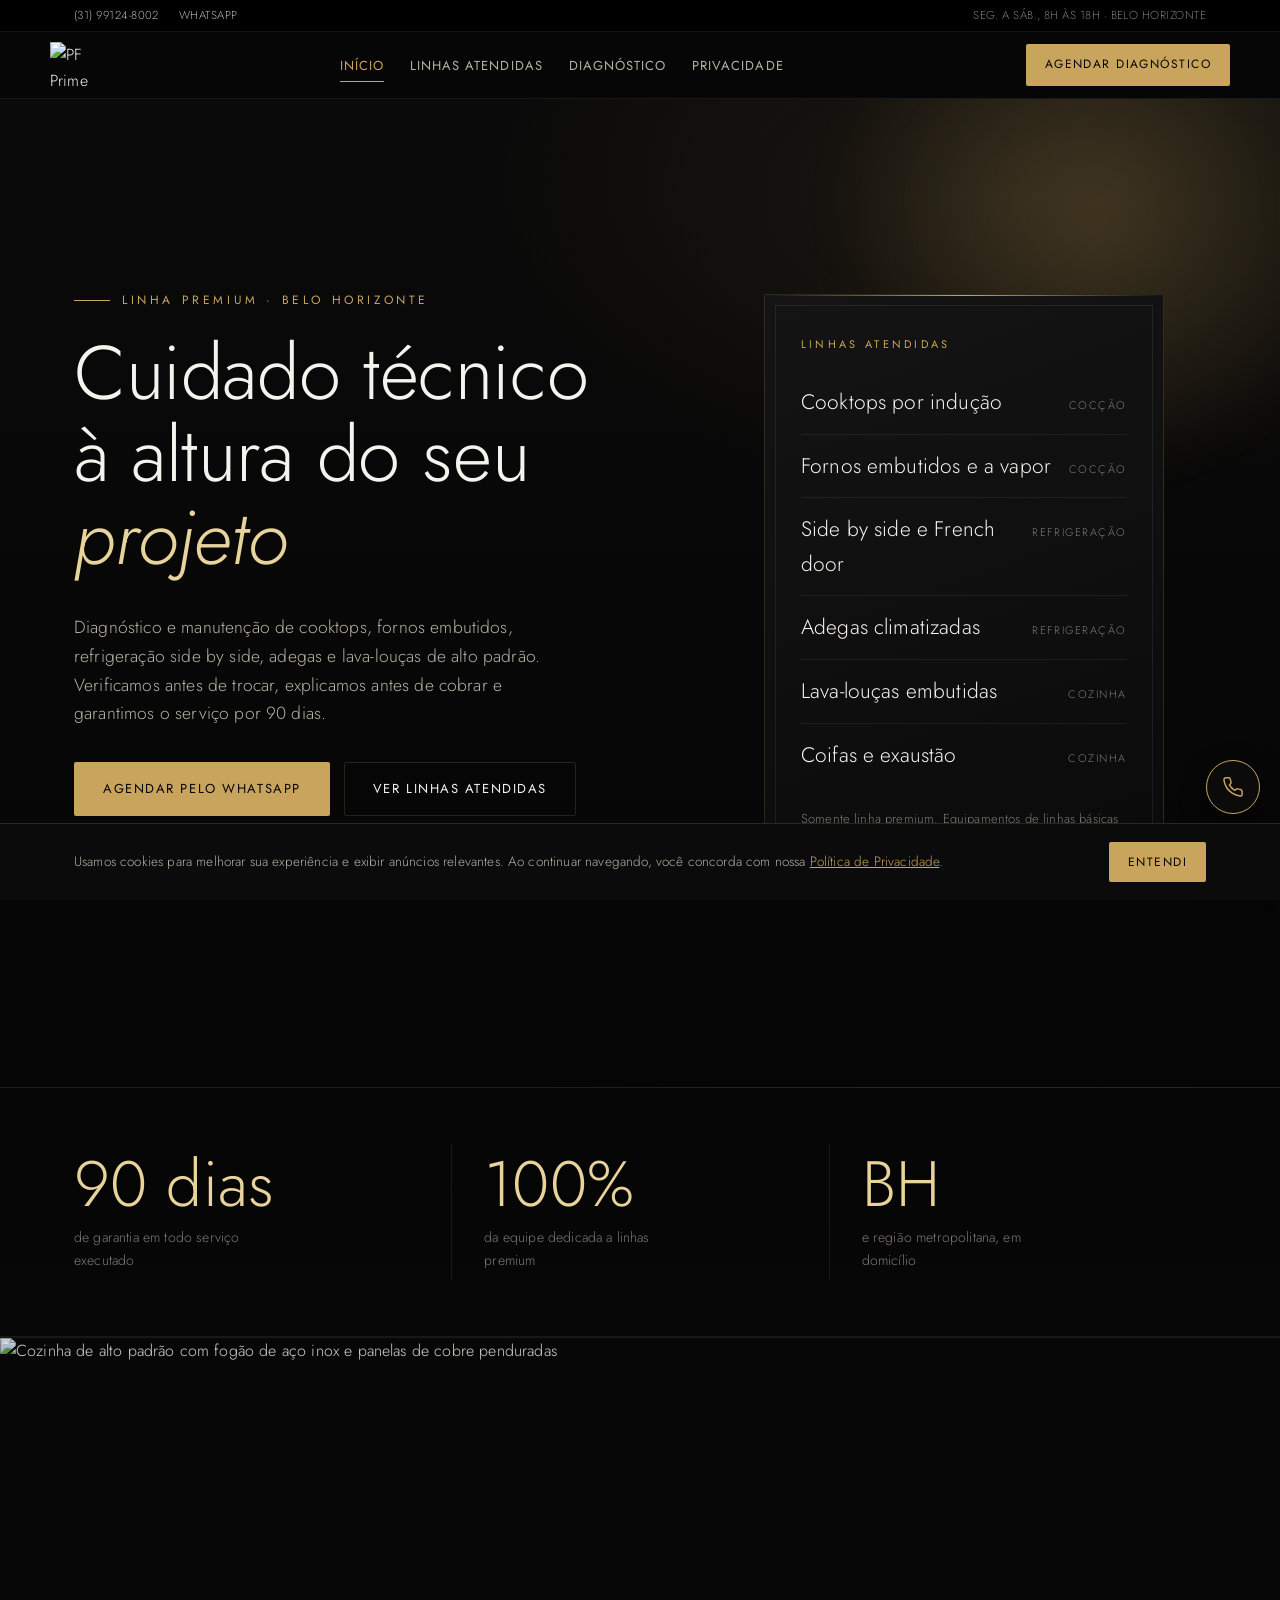
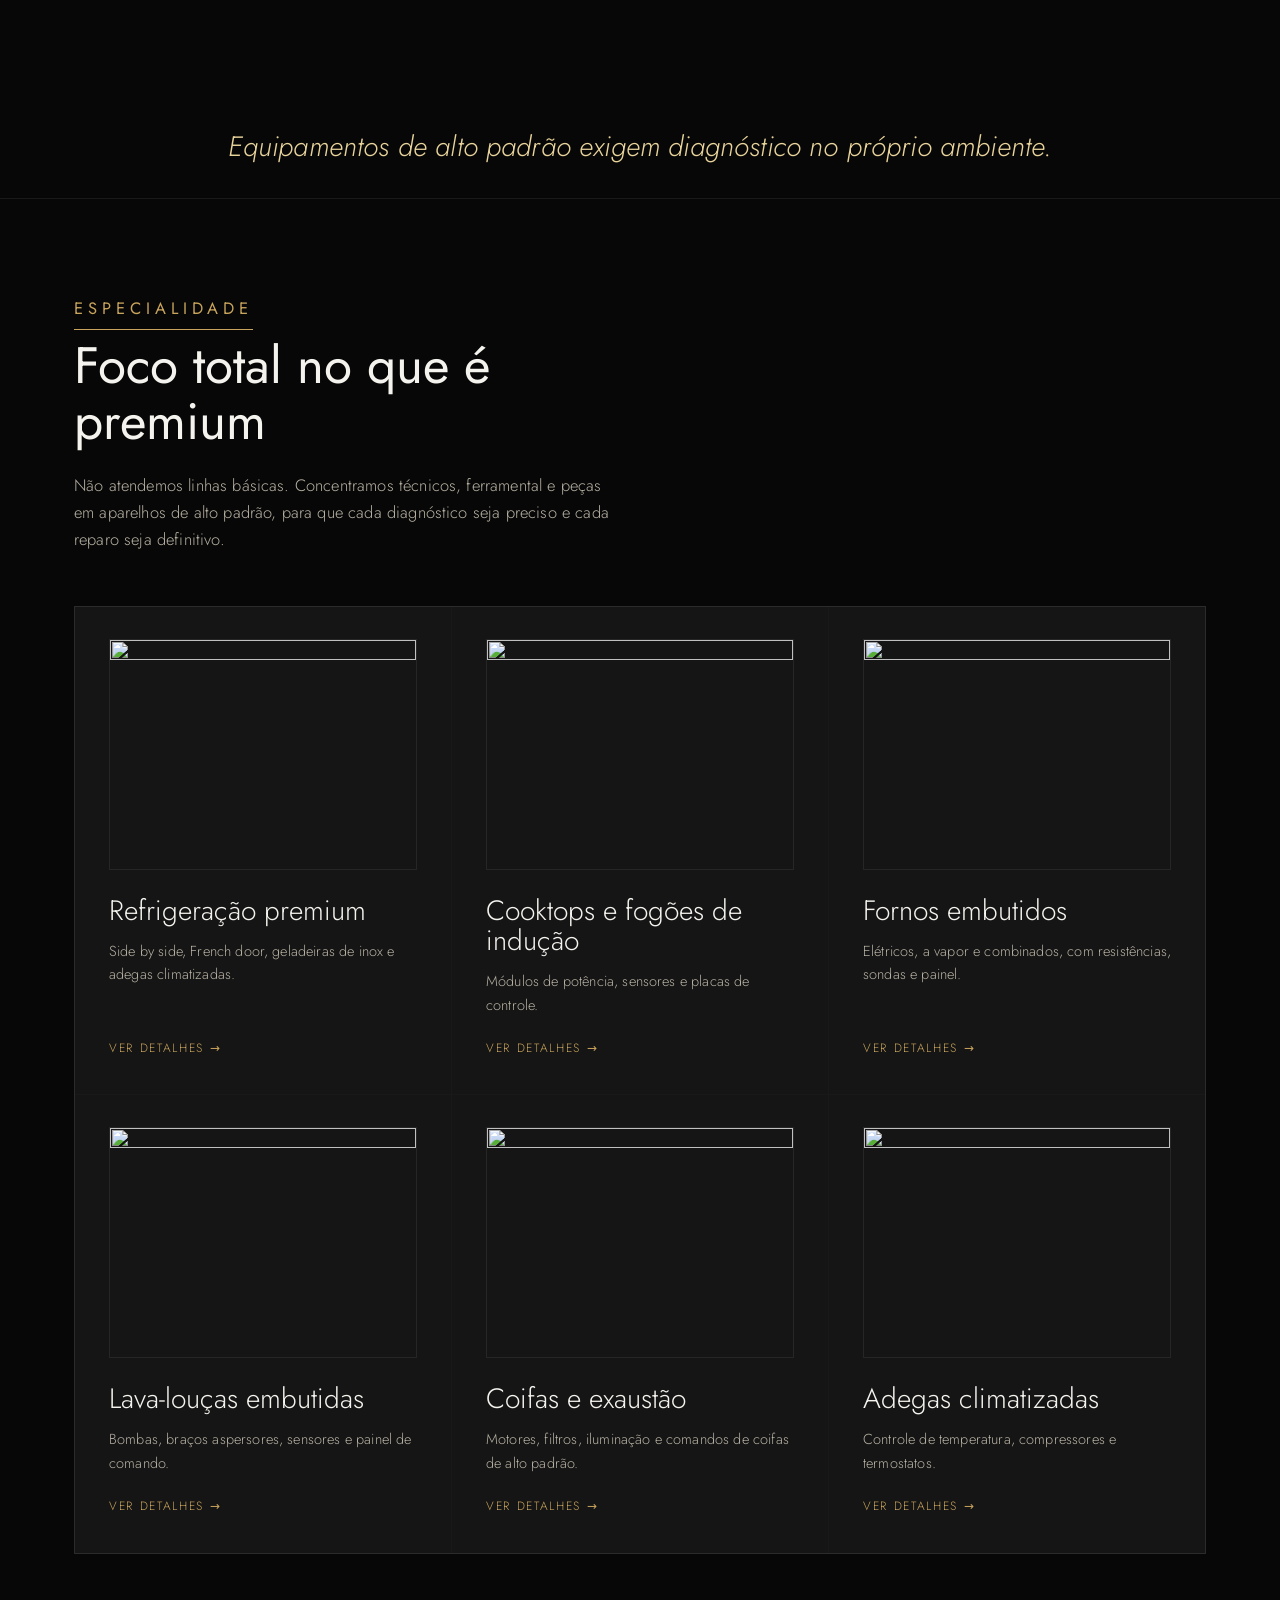
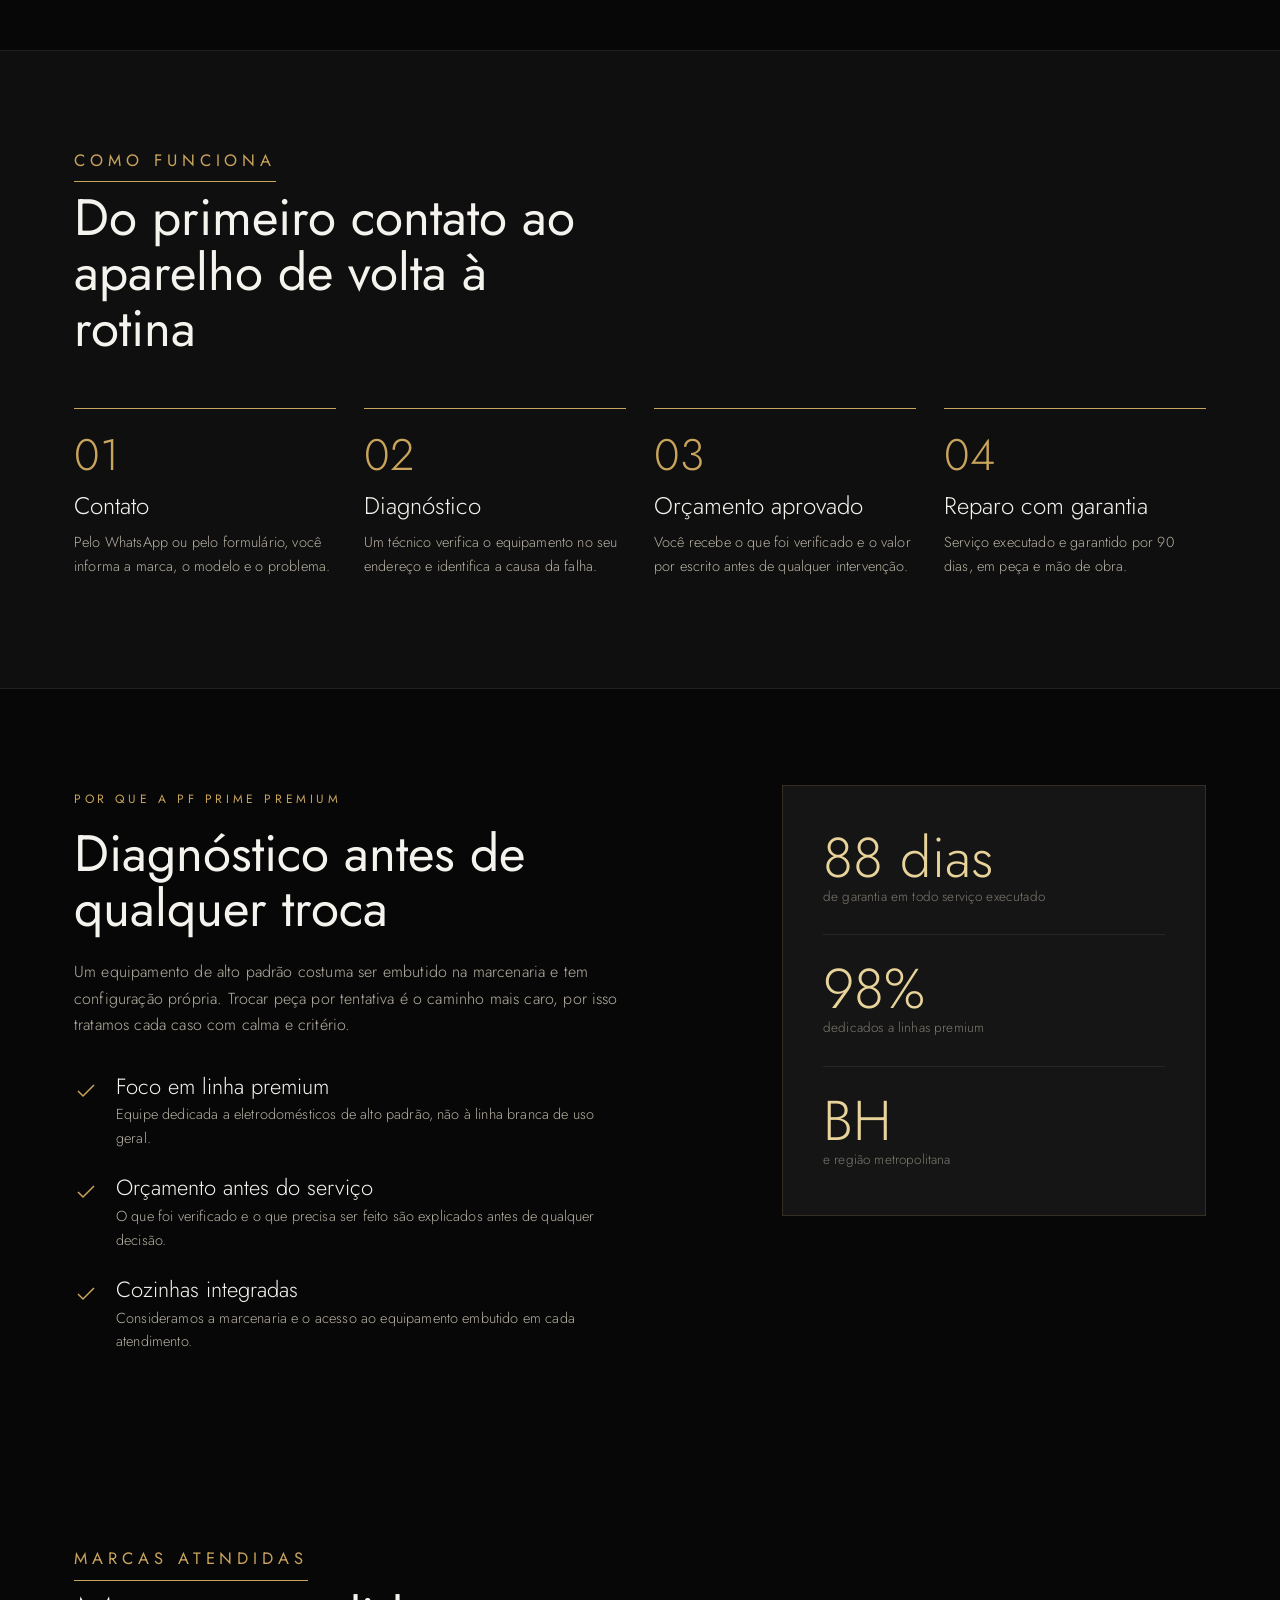
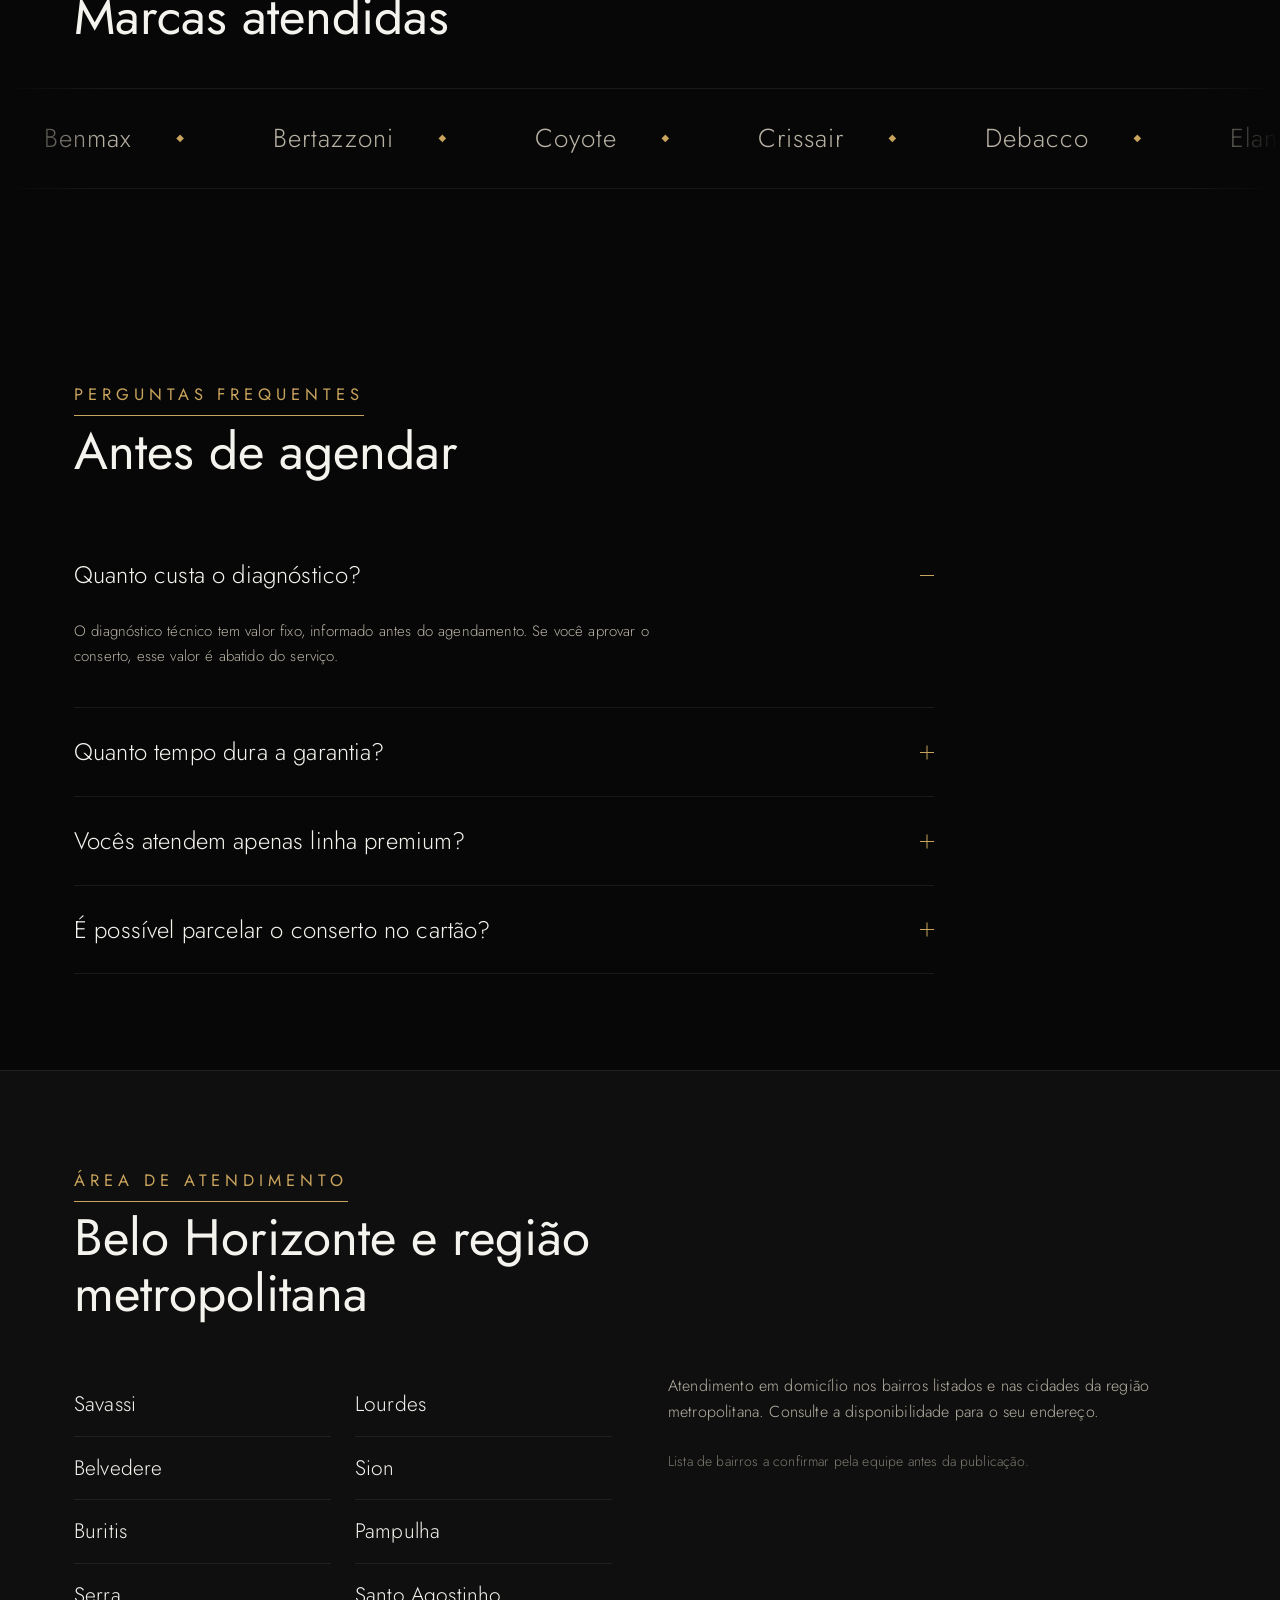
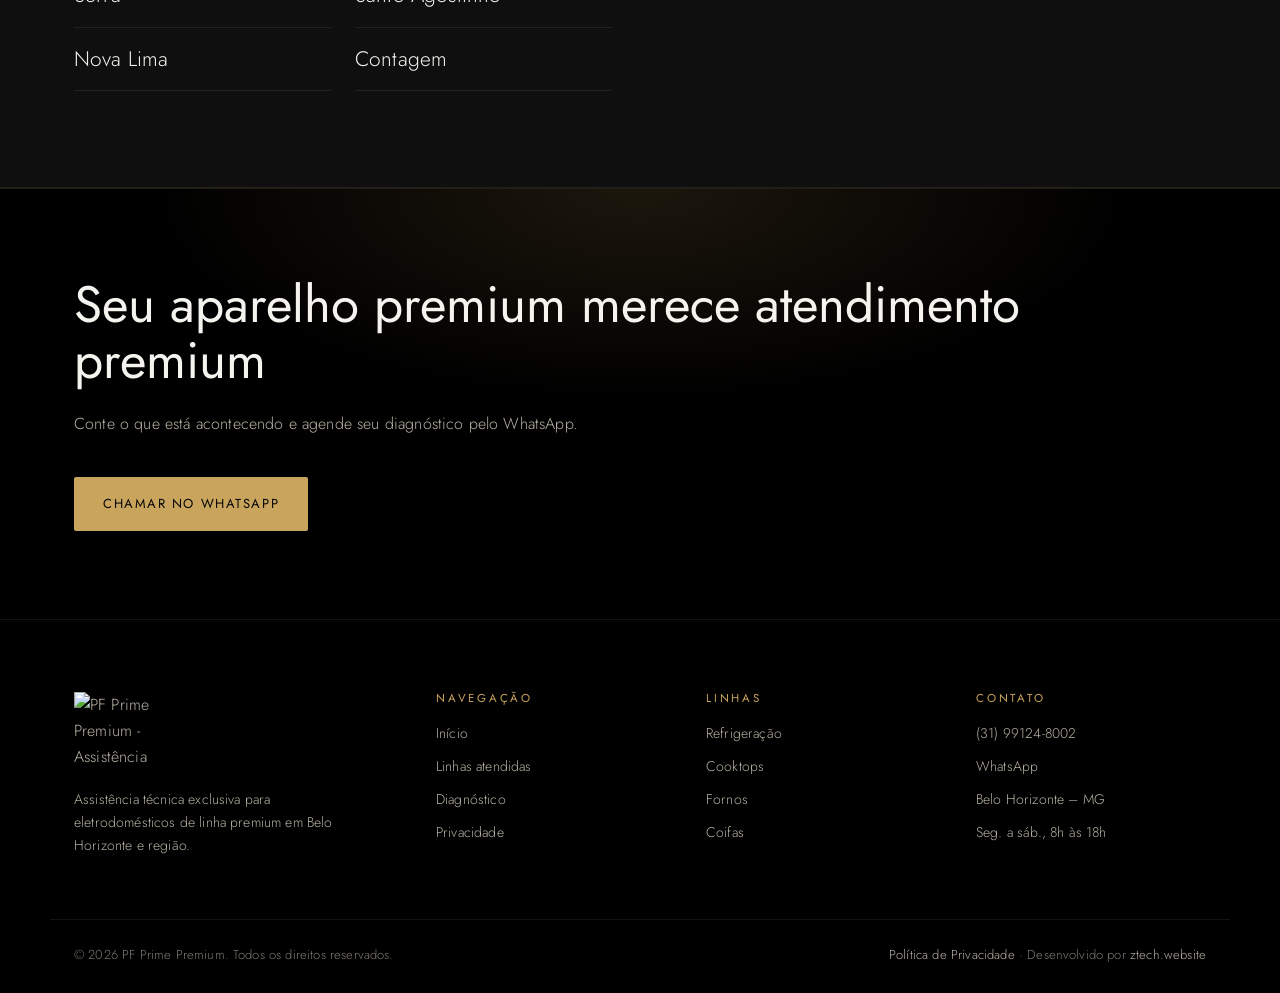
==== index.html @ fb96a1fe "Add files via upload" ====
<!DOCTYPE html>
<html lang="pt-BR">
<head>
<meta charset="UTF-8">
<!-- Google Tag Manager — substitua GTM-XXXXXXX pelo contêiner da PF Prime Premium -->
<script>(function(w,d,s,l,i){w[l]=w[l]||[];w[l].push({'gtm.start':
new Date().getTime(),event:'gtm.js'});var f=d.getElementsByTagName(s)[0],
j=d.createElement(s),dl=l!='dataLayer'?'&l='+l:'';j.async=true;j.src=
'https://www.googletagmanager.com/gtm.js?id='+i+dl;f.parentNode.insertBefore(j,f);
})(window,document,'script','dataLayer','GTM-XXXXXXX');</script>
<!-- End Google Tag Manager -->
<meta name="viewport" content="width=device-width, initial-scale=1">
<title>PF Prime Premium | Assistência técnica de linha premium em BH</title>
<meta name="description" content="Assistência técnica para eletrodomésticos premium em Belo Horizonte: cooktops, fornos embutidos, refrigeração side by side, adegas e lava-louças de alto padrão. Diagnóstico antes de qualquer intervenção.">
<link rel="canonical" href="https://www.pfprimepremium.com.br/">
<meta name="robots" content="index, follow">
<meta name="theme-color" content="#070707">

<meta property="og:type" content="website">
<meta property="og:site_name" content="PF Prime Premium">
<meta property="og:title" content="PF Prime Premium | Assistência técnica de linha premium em BH">
<meta property="og:description" content="Diagnóstico e manutenção de eletrodomésticos premium em Belo Horizonte e região.">
<meta property="og:url" content="https://www.pfprimepremium.com.br/">
<meta property="og:locale" content="pt_BR">
<meta name="twitter:card" content="summary">

<link rel="icon" type="image/svg+xml" href="favicon.svg">
<link rel="apple-touch-icon" href="favicon.svg">

<link rel="preconnect" href="https://fonts.googleapis.com">
<link rel="preconnect" href="https://fonts.gstatic.com" crossorigin>
<link href="https://fonts.googleapis.com/css2?family=Jost:wght@300;400;500&display=swap" rel="stylesheet">
<link rel="stylesheet" href="style.css?v=2">
<link rel="stylesheet" href="motion.css?v=1">

<script type="application/ld+json">
{
  "@context": "https://schema.org",
  "@type": "LocalBusiness",
  "name": "PF Prime Premium",
  "url": "https://www.pfprimepremium.com.br/",
  "image": "https://www.pfprimepremium.com.br/favicon.svg",
  "telephone": "+5531991248002",
  "priceRange": "$$$",
  "address": {
    "@type": "PostalAddress",
    "addressLocality": "Belo Horizonte",
    "addressRegion": "MG",
    "addressCountry": "BR"
  },
  "areaServed": "Belo Horizonte e Região Metropolitana",
  "openingHoursSpecification": [{
    "@type": "OpeningHoursSpecification",
    "dayOfWeek": ["Monday","Tuesday","Wednesday","Thursday","Friday","Saturday"],
    "opens": "08:00",
    "closes": "18:00"
  }]
}
</script>
<script type="application/ld+json">
{
  "@context": "https://schema.org",
  "@type": "FAQPage",
  "mainEntity": [
    {
      "@type": "Question",
      "name": "Quanto custa o diagnóstico?",
      "acceptedAnswer": { "@type": "Answer", "text": "O diagnóstico técnico tem valor fixo, informado antes do agendamento. Se você aprovar o conserto, esse valor é abatido do serviço." }
    },
    {
      "@type": "Question",
      "name": "Quanto tempo dura a garantia?",
      "acceptedAnswer": { "@type": "Answer", "text": "Todo serviço tem garantia de 90 dias sobre a peça trocada e sobre a mão de obra executada." }
    },
    {
      "@type": "Question",
      "name": "Vocês atendem apenas linha premium?",
      "acceptedAnswer": { "@type": "Answer", "text": "Sim. A PF Prime Premium atende exclusivamente eletrodomésticos de linha premium e de alto padrão." }
    },
    {
      "@type": "Question",
      "name": "É possível parcelar o conserto no cartão?",
      "acceptedAnswer": { "@type": "Answer", "text": "Sim, aceitamos parcelamento no cartão de crédito." }
    }
  ]
}
</script>
</head>
<body>
<!-- Google Tag Manager (noscript) -->
<noscript><iframe src="https://www.googletagmanager.com/ns.html?id=GTM-XXXXXXX"
height="0" width="0" style="display:none;visibility:hidden"></iframe></noscript>
<!-- End Google Tag Manager (noscript) -->
<a href="#conteudo" class="skip-link">Pular para o conteúdo</a>

<div class="top-strip">
  <div class="container">
    <div class="ts-contact">
      <a href="tel:+5531991248002">(31) 99124-8002</a>
      <a href="https://wa.me/5531991248002?text=Ol%C3%A1%2C%20vim%20pelo%20site%20da%20PF%20Prime%20Premium%20e%20quero%20agendar%20um%20diagn%C3%B3stico." target="_blank" rel="noopener">WhatsApp</a>
    </div>
    <span>Seg. a sáb., 8h às 18h · Belo Horizonte</span>
  </div>
</div>

<header class="site-header">
  <div class="container nav-wrap">
    <a href="index.html" class="brand" aria-label="PF Prime Premium - início">
      <img class="brand-logo" src="IMAGENS/logo-pf-prime.png" alt="PF Prime Premium - Assistência Técnica, linha premium" width="189" height="182">
    </a>

    <nav class="main-nav" id="main-nav" aria-label="Navegação principal">
      <ul>
        <li><a href="index.html" aria-current="page">Início</a></li>
        <li><a href="servicos.html">Linhas atendidas</a></li>
        <li><a href="contato.html">Diagnóstico</a></li>
        <li><a href="privacidade.html">Privacidade</a></li>
      </ul>
      <div class="nav-cta">
        <a class="btn btn-outline btn-block" href="tel:+5531991248002">Ligar agora</a>
        <a class="btn btn-primary btn-block" href="https://wa.me/5531991248002?text=Ol%C3%A1%2C%20vim%20pelo%20site%20da%20PF%20Prime%20Premium%20e%20quero%20agendar%20um%20diagn%C3%B3stico." target="_blank" rel="noopener">Chamar no WhatsApp</a>
      </div>
    </nav>

    <div class="header-cta">
      <a class="btn btn-primary btn-sm" href="contato.html">Agendar diagnóstico</a>
      <button class="nav-toggle" aria-label="Abrir menu" aria-expanded="false" aria-controls="main-nav">
        <svg viewBox="0 0 24 24" fill="none" stroke="currentColor" stroke-width="1.6"><path d="M3 6h18M3 12h18M3 18h18"/></svg>
      </button>
    </div>
  </div>
</header>

<main id="conteudo">

  <section class="hero">
    <div class="container">
      <div>
        <p class="eyebrow">Linha premium · Belo Horizonte</p>
        <h1>Cuidado técnico à altura do seu <em>projeto</em></h1>
        <p class="hero-lede">Diagnóstico e manutenção de cooktops, fornos embutidos, refrigeração side by side, adegas e lava-louças de alto padrão. Verificamos antes de trocar, explicamos antes de cobrar e garantimos o serviço por 90 dias.</p>
        <div class="hero-actions">
          <a class="btn btn-primary" href="https://wa.me/5531991248002?text=Ol%C3%A1%2C%20vim%20pelo%20site%20da%20PF%20Prime%20Premium%20e%20quero%20agendar%20um%20diagn%C3%B3stico." target="_blank" rel="noopener">Agendar pelo WhatsApp</a>
          <a class="btn btn-ghost" href="servicos.html">Ver linhas atendidas</a>
        </div>
        <div class="hero-badges">
          <span class="hero-badge"><svg viewBox="0 0 24 24" fill="none" stroke="currentColor" stroke-width="1.6"><path d="M12 3l7 3v6c0 4.4-3 7.6-7 9-4-1.4-7-4.6-7-9V6l7-3Z"/></svg>Garantia de 90 dias</span>
          <span class="hero-badge"><svg viewBox="0 0 24 24" fill="none" stroke="currentColor" stroke-width="1.6"><rect x="3" y="6" width="18" height="12" rx="2"/><path d="M3 10h18"/></svg>Parcelamento no cartão</span>
          <span class="hero-badge"><svg viewBox="0 0 24 24" fill="none" stroke="currentColor" stroke-width="1.6"><path d="M3 11l9-7 9 7"/><path d="M5 10v9h14v-9"/></svg>Atendimento no seu endereço</span>
        </div>
      </div>

      <aside class="hero-panel" aria-label="Linhas atendidas">
        <p class="panel-kicker">Linhas atendidas</p>
        <ul class="panel-list">
          <li>Cooktops por indução <span class="tag">Cocção</span></li>
          <li>Fornos embutidos e a vapor <span class="tag">Cocção</span></li>
          <li>Side by side e French door <span class="tag">Refrigeração</span></li>
          <li>Adegas climatizadas <span class="tag">Refrigeração</span></li>
          <li>Lava-louças embutidas <span class="tag">Cozinha</span></li>
          <li>Coifas e exaustão <span class="tag">Cozinha</span></li>
        </ul>
        <p class="panel-foot">Somente linha premium. Equipamentos de linhas básicas ficam fora do nosso escopo.</p>
      </aside>
    </div>
  </section>

  <section class="stats-band">
    <div class="container">
      <div class="stats">
        <div class="stat reveal"><div class="stat-n" data-count="90" data-suffix=" dias">90 dias</div><div class="stat-c">de garantia em todo serviço executado</div></div>
        <div class="stat reveal" style="--d:.08s"><div class="stat-n" data-count="100" data-suffix="%">100%</div><div class="stat-c">da equipe dedicada a linhas premium</div></div>
        <div class="stat reveal" style="--d:.16s"><div class="stat-n">BH</div><div class="stat-c">e região metropolitana, em domicílio</div></div>
      </div>
    </div>
  </section>

  <section class="photo-band">
    <figure class="photo-frame reveal">
      <img src="IMAGENS/cozinha-destaque.jpg" alt="Cozinha de alto padrão com fogão de aço inox e panelas de cobre penduradas" width="1118" height="471" loading="lazy">
      <figcaption>Equipamentos de alto padrão exigem diagnóstico no próprio ambiente.</figcaption>
    </figure>
  </section>

  <section id="linhas">
    <div class="container">
      <div class="section-head">
        <p class="kicker">Especialidade</p>
        <h2>Foco total no que é premium</h2>
        <p>Não atendemos linhas básicas. Concentramos técnicos, ferramental e peças em aparelhos de alto padrão, para que cada diagnóstico seja preciso e cada reparo seja definitivo.</p>
      </div>

      <div class="grid-services">
        <a class="service-card" href="servicos.html#refrigeracao">
          <img class="card-art" src="IMAGENS/refrigeracao-side-by-side.svg" alt="" width="400" height="300" loading="lazy">
          <h3>Refrigeração premium</h3>
          <p>Side by side, French door, geladeiras de inox e adegas climatizadas.</p>
          <span class="go">Ver detalhes →</span>
        </a>
        <a class="service-card" href="servicos.html#cooktop">
          <img class="card-art" src="IMAGENS/cooktop-inducao.svg" alt="" width="400" height="300" loading="lazy">
          <h3>Cooktops e fogões de indução</h3>
          <p>Módulos de potência, sensores e placas de controle.</p>
          <span class="go">Ver detalhes →</span>
        </a>
        <a class="service-card" href="servicos.html#fornos">
          <img class="card-art" src="IMAGENS/forno-embutido.svg" alt="" width="400" height="300" loading="lazy">
          <h3>Fornos embutidos</h3>
          <p>Elétricos, a vapor e combinados, com resistências, sondas e painel.</p>
          <span class="go">Ver detalhes →</span>
        </a>
        <a class="service-card" href="servicos.html#cozinha">
          <img class="card-art" src="IMAGENS/lava-loucas-embutida.svg" alt="" width="400" height="300" loading="lazy">
          <h3>Lava-louças embutidas</h3>
          <p>Bombas, braços aspersores, sensores e painel de comando.</p>
          <span class="go">Ver detalhes →</span>
        </a>
        <a class="service-card" href="servicos.html#coifas">
          <img class="card-art" src="IMAGENS/coifa-exaustao.svg" alt="" width="400" height="300" loading="lazy">
          <h3>Coifas e exaustão</h3>
          <p>Motores, filtros, iluminação e comandos de coifas de alto padrão.</p>
          <span class="go">Ver detalhes →</span>
        </a>
        <a class="service-card" href="servicos.html#adegas">
          <img class="card-art" src="IMAGENS/adega-climatizada.svg" alt="" width="400" height="300" loading="lazy">
          <h3>Adegas climatizadas</h3>
          <p>Controle de temperatura, compressores e termostatos.</p>
          <span class="go">Ver detalhes →</span>
        </a>
      </div>
    </div>
  </section>

  <section class="section-alt">
    <div class="container">
      <div class="section-head">
        <p class="kicker">Como funciona</p>
        <h2>Do primeiro contato ao aparelho de volta à rotina</h2>
      </div>
      <div class="process">
        <div class="process-step">
          <div class="num">01</div>
          <h3>Contato</h3>
          <p>Pelo WhatsApp ou pelo formulário, você informa a marca, o modelo e o problema.</p>
        </div>
        <div class="process-step">
          <div class="num">02</div>
          <h3>Diagnóstico</h3>
          <p>Um técnico verifica o equipamento no seu endereço e identifica a causa da falha.</p>
        </div>
        <div class="process-step">
          <div class="num">03</div>
          <h3>Orçamento aprovado</h3>
          <p>Você recebe o que foi verificado e o valor por escrito antes de qualquer intervenção.</p>
        </div>
        <div class="process-step">
          <div class="num">04</div>
          <h3>Reparo com garantia</h3>
          <p>Serviço executado e garantido por 90 dias, em peça e mão de obra.</p>
        </div>
      </div>
    </div>
  </section>

  <section>
    <div class="container trust-wrap">
      <div>
        <p class="kicker">Por que a PF Prime Premium</p>
        <h2>Diagnóstico antes de qualquer troca</h2>
        <p>Um equipamento de alto padrão costuma ser embutido na marcenaria e tem configuração própria. Trocar peça por tentativa é o caminho mais caro, por isso tratamos cada caso com calma e critério.</p>
        <div class="trust-list">
          <div class="trust-item">
            <svg viewBox="0 0 24 24"><path d="M20 6L9 17l-5-5"/></svg>
            <div><h3>Foco em linha premium</h3><p>Equipe dedicada a eletrodomésticos de alto padrão, não à linha branca de uso geral.</p></div>
          </div>
          <div class="trust-item">
            <svg viewBox="0 0 24 24"><path d="M20 6L9 17l-5-5"/></svg>
            <div><h3>Orçamento antes do serviço</h3><p>O que foi verificado e o que precisa ser feito são explicados antes de qualquer decisão.</p></div>
          </div>
          <div class="trust-item">
            <svg viewBox="0 0 24 24"><path d="M20 6L9 17l-5-5"/></svg>
            <div><h3>Cozinhas integradas</h3><p>Consideramos a marcenaria e o acesso ao equipamento embutido em cada atendimento.</p></div>
          </div>
        </div>
      </div>
      <div class="trust-figure">
        <div class="big" data-count="90" data-suffix=" dias">90 dias</div>
        <div class="cap">de garantia em todo serviço executado</div>
        <hr>
        <div class="big" data-count="100" data-suffix="%">100%</div>
        <div class="cap">dedicados a linhas premium</div>
        <hr>
        <div class="big">BH</div>
        <div class="cap">e região metropolitana</div>
      </div>
    </div>
  </section>

  <section class="section-paper">
    <div class="container">
      <div class="section-head" style="margin-bottom:0">
        <p class="kicker">Marcas atendidas</p>
        <h2>Marcas atendidas</h2>
      </div>
    </div>
    <div style="margin-top:44px">
      <div class="brand-strip">
        <span class="brand-chip">Benmax</span>
        <span class="brand-chip">Bertazzoni</span>
        <span class="brand-chip">Coyote</span>
        <span class="brand-chip">Crissair</span>
        <span class="brand-chip">Debacco</span>
        <span class="brand-chip">Elanto</span>
        <span class="brand-chip">Elettromec</span>
        <span class="brand-chip">Falmec</span>
        <span class="brand-chip">Franke</span>
        <span class="brand-chip">Gaggenau</span>
        <span class="brand-chip">Gorenje</span>
        <span class="brand-chip">Lofra</span>
        <span class="brand-chip">Miele</span>
        <span class="brand-chip">Smeg</span>
        <span class="brand-chip">Sub-Zero</span>
        <span class="brand-chip">Tecno</span>
        <span class="brand-chip">Thermador</span>
        <span class="brand-chip">Viking</span>
        <span class="brand-chip">Wolf</span>
      </div>
    </div>
  </section>

  <section>
    <div class="container">
      <div class="section-head">
        <p class="kicker">Perguntas frequentes</p>
        <h2>Antes de agendar</h2>
      </div>
      <div class="faq">
        <details class="faq-item" open>
          <summary>Quanto custa o diagnóstico?<span class="plus"></span></summary>
          <p>O diagnóstico técnico tem valor fixo, informado antes do agendamento. Se você aprovar o conserto, esse valor é abatido do serviço.</p>
        </details>
        <details class="faq-item">
          <summary>Quanto tempo dura a garantia?<span class="plus"></span></summary>
          <p>Todo serviço tem garantia de 90 dias sobre a peça trocada e sobre a mão de obra executada.</p>
        </details>
        <details class="faq-item">
          <summary>Vocês atendem apenas linha premium?<span class="plus"></span></summary>
          <p>Sim. A PF Prime Premium atende exclusivamente eletrodomésticos de linha premium e de alto padrão.</p>
        </details>
        <details class="faq-item">
          <summary>É possível parcelar o conserto no cartão?<span class="plus"></span></summary>
          <p>Sim, aceitamos parcelamento no cartão de crédito.</p>
        </details>
      </div>
    </div>
  </section>

  <section class="section-alt">
    <div class="container">
      <div class="section-head">
        <p class="kicker">Área de atendimento</p>
        <h2>Belo Horizonte e região metropolitana</h2>
      </div>
      <div class="area-wrap">
        <ul class="area-list">
          <li>Savassi</li><li>Lourdes</li>
          <li>Belvedere</li><li>Sion</li>
          <li>Buritis</li><li>Pampulha</li>
          <li>Serra</li><li>Santo Agostinho</li>
          <li>Nova Lima</li><li>Contagem</li>
        </ul>
        <div>
          <p>Atendimento em domicílio nos bairros listados e nas cidades da região metropolitana. Consulte a disponibilidade para o seu endereço.</p>
          <p class="area-note">Lista de bairros a confirmar pela equipe antes da publicação.</p>
        </div>
      </div>
    </div>
  </section>

  <section class="cta-band">
    <div class="container">
      <div>
        <h2>Seu aparelho premium merece atendimento premium</h2>
        <p>Conte o que está acontecendo e agende seu diagnóstico pelo WhatsApp.</p>
      </div>
      <a class="btn btn-primary" href="https://wa.me/5531991248002?text=Ol%C3%A1%2C%20vim%20pelo%20site%20da%20PF%20Prime%20Premium%20e%20quero%20agendar%20um%20diagn%C3%B3stico." target="_blank" rel="noopener">Chamar no WhatsApp</a>
    </div>
  </section>

</main>

<footer class="site-footer">
  <div class="container footer-grid">
    <div class="footer-brand">
      <a href="index.html" class="brand" aria-label="PF Prime Premium - início">
        <img class="brand-logo" src="IMAGENS/logo-pf-prime.png" alt="PF Prime Premium - Assistência Técnica, linha premium" width="189" height="182">
      </a>
      <p>Assistência técnica exclusiva para eletrodomésticos de linha premium em Belo Horizonte e região.</p>
    </div>
    <div>
      <h4>Navegação</h4>
      <ul>
        <li><a href="index.html">Início</a></li>
        <li><a href="servicos.html">Linhas atendidas</a></li>
        <li><a href="contato.html">Diagnóstico</a></li>
        <li><a href="privacidade.html">Privacidade</a></li>
      </ul>
    </div>
    <div>
      <h4>Linhas</h4>
      <ul>
        <li><a href="servicos.html#refrigeracao">Refrigeração</a></li>
        <li><a href="servicos.html#cooktop">Cooktops</a></li>
        <li><a href="servicos.html#fornos">Fornos</a></li>
        <li><a href="servicos.html#coifas">Coifas</a></li>
      </ul>
    </div>
    <div>
      <h4>Contato</h4>
      <ul>
        <li><a href="tel:+5531991248002">(31) 99124-8002</a></li>
        <li><a href="https://wa.me/5531991248002" target="_blank" rel="noopener">WhatsApp</a></li>
        <li>Belo Horizonte – MG</li>
        <li>Seg. a sáb., 8h às 18h</li>
      </ul>
    </div>
  </div>
  <div class="container footer-bottom">
    <span>© <span data-year></span> PF Prime Premium. Todos os direitos reservados.</span>
    <span><a href="privacidade.html">Política de Privacidade</a> · Desenvolvido por <a href="https://ztech.website/" target="_blank" rel="noopener">ztech.website</a></span>
  </div>
</footer>

<div class="float-stack">
<a class="float-call" href="tel:+5531991248002" aria-label="Ligar para a PF Prime Premium"><svg viewBox="0 0 24 24" fill="none" stroke="currentColor" stroke-width="1.6" stroke-linecap="round" stroke-linejoin="round" aria-hidden="true"><path d="M22 16.9v3a2 2 0 0 1-2.2 2 19.8 19.8 0 0 1-8.6-3.1 19.5 19.5 0 0 1-6-6A19.8 19.8 0 0 1 2.1 4.2 2 2 0 0 1 4.1 2h3a2 2 0 0 1 2 1.7c.1.9.4 1.8.7 2.7a2 2 0 0 1-.5 2.1L8 9.8a16 16 0 0 0 6 6l1.3-1.3a2 2 0 0 1 2.1-.4c.9.3 1.8.6 2.7.7a2 2 0 0 1 1.7 2z"/></svg></a>
<a class="wa-float" href="https://wa.me/5531991248002?text=Ol%C3%A1%2C%20vim%20pelo%20site%20da%20PF%20Prime%20Premium%20e%20quero%20agendar%20um%20diagn%C3%B3stico." target="_blank" rel="noopener" aria-label="Conversar no WhatsApp">
  <svg viewBox="0 0 24 24" fill="currentColor" aria-hidden="true"><path d="M12.04 2C6.58 2 2.13 6.45 2.13 11.91c0 1.87.5 3.62 1.42 5.13L2 22l5.13-1.5a9.9 9.9 0 0 0 4.91 1.3h.01c5.46 0 9.9-4.45 9.9-9.91S17.5 2 12.04 2zm5.8 14.14c-.24.68-1.4 1.3-1.93 1.38-.5.08-1.13.11-1.83-.12-.42-.13-.96-.32-1.65-.62-2.9-1.25-4.79-4.17-4.930-4.37-.14-.2-1.18-1.57-1.18-3 0-1.42.75-2.12 1.02-2.41.27-.29.58-.36.78-.36.2 0 .39 0 .56.01.18.01.42-.07.65.5.24.58.82 2 .89 2.14.07.14.12.31.02.5-.1.2-.15.31-.3.48-.15.17-.31.38-.44.51-.15.15-.3.31-.13.6.17.29.76 1.26 1.64 2.04 1.13 1 2.08 1.32 2.37 1.47.29.15.46.12.63-.07.17-.2.72-.84.92-1.13.2-.29.39-.24.66-.14.27.1 1.7.8 1.99.95.29.14.48.21.55.33.07.12.07.68-.17 1.37z"/></svg>
</a>
</div>

<div class="cookie-bar">
  <div class="container">
    <p>Usamos cookies para melhorar sua experiência e exibir anúncios relevantes. Ao continuar navegando, você concorda com nossa <a href="privacidade.html">Política de Privacidade</a>.</p>
    <button class="btn btn-primary btn-sm" data-cookie-accept>Entendi</button>
  </div>
</div>

<script src="main.js?v=2"></script>
<script src="motion.js?v=1"></script>
</body>
</html>
---- style.css ----
/* =========================================================
   PF Prime Premium — Design System
   Direção: "black premium" — fundo preto profundo, superfícies
   grafite, acento dourado champanhe. Cormorant Garamond para
   títulos, Inter para leitura.
   ========================================================= */

:root{
  --black:      #070707;
  --surface:    #0F0F0F;
  --card:       #151515;
  --card-hi:    #1C1C1C;
  --line:       rgba(201,164,92,0.18);
  --line-soft:  rgba(245,243,238,0.08);
  --gold:       #C9A45C;
  --gold-light: #E8D39B;
  --gold-dark:  #A8843F;
  --text:       #F5F3EE;
  --text-soft:  #B8B2A4;
  --text-mute:  #7E7A70;

  --font-display: 'Cormorant Garamond', Georgia, serif;
  --font-body: 'Inter', system-ui, -apple-system, sans-serif;

  --maxw: 1180px;
  --radius: 2px;
}

*,*::before,*::after{ box-sizing:border-box; }
html{ scroll-behavior:smooth; }
body{
  margin:0;
  background:var(--black);
  color:var(--text);
  font-family:var(--font-body);
  font-size:16px;
  line-height:1.65;
  -webkit-font-smoothing:antialiased;
}
img,svg{ max-width:100%; display:block; }
a{ color:inherit; }
h1,h2,h3,h4{
  font-family:var(--font-display);
  font-weight:500;
  line-height:1.08;
  margin:0 0 .45em;
  letter-spacing:-0.01em;
}
p{ margin:0 0 1em; max-width:64ch; color:var(--text-soft); }
ul{ margin:0; padding:0; list-style:none; }
.container{ max-width:var(--maxw); margin:0 auto; padding:0 24px; }
.sr-only{ position:absolute; width:1px; height:1px; overflow:hidden; clip:rect(0 0 0 0); white-space:nowrap; }

:focus-visible{ outline:1px solid var(--gold); outline-offset:3px; }

@media (prefers-reduced-motion: reduce){
  *{ animation-duration:0.01ms !important; transition-duration:0.01ms !important; scroll-behavior:auto !important; }
}

.skip-link{
  position:absolute; left:-999px; top:auto;
  background:var(--gold); color:var(--black);
  padding:10px 16px; z-index:200;
}
.skip-link:focus{ left:0; top:0; }

/* ---------- Top strip ---------- */
.top-strip{
  background:#000;
  border-bottom:1px solid var(--line-soft);
  font-size:12.5px;
  letter-spacing:.04em;
  text-transform:uppercase;
  color:var(--text-mute);
}
.top-strip .container{
  display:flex; justify-content:space-between; align-items:center;
  padding-top:9px; padding-bottom:9px; gap:16px; flex-wrap:wrap;
}
.top-strip a{ text-decoration:none; }
.top-strip .ts-contact{ display:flex; gap:20px; flex-wrap:wrap; }
.top-strip .ts-contact a{ color:var(--text-soft); }
.top-strip .ts-contact a:hover{ color:var(--gold); }

/* ---------- Header / Nav ---------- */
.site-header{
  background:rgba(7,7,7,0.92);
  backdrop-filter:blur(10px);
  border-bottom:1px solid var(--line-soft);
  position:sticky; top:0; z-index:100;
}
.nav-wrap{
  display:flex; align-items:center; justify-content:space-between;
  padding:16px 0; gap:20px;
}
.brand{
  display:flex; align-items:center; gap:12px;
  text-decoration:none;
}
.brand-mark{
  width:42px; height:42px; flex:none;
  border:1px solid var(--gold);
  display:grid; place-items:center;
  font-family:var(--font-display);
  font-size:20px; font-weight:500;
  color:var(--gold);
  letter-spacing:.02em;
}
.brand-text{
  font-family:var(--font-display);
  font-size:21px;
  font-weight:500;
  line-height:1;
  color:var(--text);
  letter-spacing:.02em;
}
.brand-text small{
  display:block;
  font-family:var(--font-body);
  font-size:10.5px;
  font-weight:500;
  letter-spacing:.28em;
  text-transform:uppercase;
  color:var(--gold);
  margin-top:5px;
}
.main-nav ul{ display:flex; gap:30px; align-items:center; }
.nav-cta{ display:none; }
.main-nav a{
  text-decoration:none;
  font-size:14px;
  letter-spacing:.06em;
  text-transform:uppercase;
  color:var(--text-soft);
  padding:6px 0;
  border-bottom:1px solid transparent;
}
.main-nav a:hover,
.main-nav a[aria-current="page"]{
  color:var(--gold);
  border-bottom-color:var(--gold);
}
.header-cta{ display:flex; align-items:center; gap:12px; }
.nav-toggle{
  display:none;
  background:none; border:1px solid var(--line); border-radius:var(--radius);
  padding:8px 10px; cursor:pointer; color:var(--gold);
}
.nav-toggle svg{ width:22px; height:22px; display:block; }

/* ---------- Buttons ---------- */
.btn{
  display:inline-flex; align-items:center; justify-content:center; gap:8px;
  font-family:var(--font-body); font-weight:500; font-size:13px;
  letter-spacing:.12em; text-transform:uppercase;
  padding:15px 28px;
  border-radius:var(--radius);
  text-decoration:none;
  border:1px solid transparent;
  cursor:pointer;
  transition:background-color .2s ease, border-color .2s ease, color .2s ease;
}
.btn-primary{ background:var(--gold); color:var(--black); }
.btn-primary:hover{ background:var(--gold-light); }
.btn-ghost{ background:transparent; color:var(--text); border-color:var(--line); }
.btn-ghost:hover{ border-color:var(--gold); color:var(--gold); }
.btn-outline{ background:transparent; color:var(--gold); border-color:var(--gold); }
.btn-outline:hover{ background:var(--gold); color:var(--black); }
.btn-sm{ padding:10px 18px; font-size:12px; }
.btn-block{ width:100%; }

/* ---------- Hero ---------- */
.hero{
  position:relative;
  overflow:hidden;
  background:
    radial-gradient(900px 500px at 80% 10%, rgba(201,164,92,0.10), transparent 60%),
    linear-gradient(180deg, #0A0A0A 0%, #050505 100%);
  border-bottom:1px solid var(--line-soft);
}
.hero .container{
  display:grid;
  grid-template-columns:1.1fr 0.9fr;
  gap:56px;
  align-items:center;
  padding-top:88px;
  padding-bottom:88px;
}
.eyebrow{
  display:inline-flex; align-items:center; gap:12px;
  font-size:12px; font-weight:500;
  letter-spacing:.3em; text-transform:uppercase;
  color:var(--gold);
  margin:0 0 22px;
}
.eyebrow::before{ content:""; width:36px; height:1px; background:var(--gold); }
.hero h1{
  font-size:clamp(44px, 6vw, 76px);
  font-weight:400;
  color:var(--text);
  max-width:12ch;
}
.hero h1 em{ font-style:italic; color:var(--gold-light); }
.hero-lede{ font-size:17.5px; color:var(--text-soft); max-width:50ch; }
.hero-actions{ display:flex; gap:14px; flex-wrap:wrap; margin:34px 0 40px; }
.hero-badges{
  display:flex; flex-wrap:wrap; gap:12px 28px;
  padding-top:24px;
  border-top:1px solid var(--line-soft);
}
.hero-badge{
  display:flex; align-items:center; gap:9px;
  font-size:13.5px; color:var(--text-soft);
}
.hero-badge svg{ width:18px; height:18px; flex:none; color:var(--gold); }

/* Painel de destaque (produto em linhas finas dourado) */
.hero-panel{
  position:relative;
  border:1px solid var(--line);
  background:linear-gradient(160deg, #141414, #0A0A0A);
  padding:40px 36px;
  max-width:400px;
  justify-self:center;
  width:100%;
}
.hero-panel::before{
  content:""; position:absolute; inset:10px;
  border:1px solid var(--line-soft); pointer-events:none;
}
.panel-kicker{
  font-size:11px; letter-spacing:.3em; text-transform:uppercase;
  color:var(--gold); margin:0 0 18px;
}
.panel-list li{
  display:flex; justify-content:space-between; align-items:baseline; gap:12px;
  padding:14px 0;
  border-bottom:1px solid var(--line-soft);
  font-family:var(--font-display); font-size:21px; color:var(--text);
}
.panel-list li:last-child{ border-bottom:none; }
.panel-list span.tag{
  font-family:var(--font-body); font-size:11px; letter-spacing:.14em;
  text-transform:uppercase; color:var(--text-mute); white-space:nowrap;
}
.panel-foot{ margin:22px 0 0; font-size:13px; color:var(--text-mute); max-width:none; }

/* ---------- Sections ---------- */
section{ padding:96px 0; }
.section-alt{ background:var(--surface); border-top:1px solid var(--line-soft); border-bottom:1px solid var(--line-soft); }
.section-head{ max-width:60ch; margin-bottom:52px; }
.kicker{
  font-size:12px; font-weight:500;
  letter-spacing:.3em; text-transform:uppercase;
  color:var(--gold);
  margin:0 0 16px;
}
.section-head h2,
.trust-wrap h2,
.cta-band h2{ font-size:clamp(34px, 4vw, 52px); font-weight:400; }
.section-head p{ font-size:16.5px; }

/* ---------- Linhas atendidas (cards) ---------- */
.grid-services{
  display:grid;
  grid-template-columns:repeat(3, 1fr);
  gap:1px;
  background:var(--line-soft);
  border:1px solid var(--line-soft);
}
.service-card{
  background:var(--card);
  padding:40px 34px 36px;
  text-decoration:none;
  display:flex; flex-direction:column;
  transition:background-color .25s ease;
}
.service-card:hover{ background:var(--card-hi); }
.service-card .icon{
  width:34px; height:34px; color:var(--gold);
  margin-bottom:26px;
}
.service-card h3{ font-size:28px; color:var(--text); }
.service-card p{ font-size:14.5px; margin-bottom:22px; }
.service-card .go{
  margin-top:auto;
  font-size:12px; letter-spacing:.14em; text-transform:uppercase;
  color:var(--gold);
}

/* ---------- Processo ---------- */
.process{
  display:grid; grid-template-columns:repeat(4, 1fr); gap:28px;
  counter-reset:none;
}
.process-step{ border-top:1px solid var(--gold); padding-top:24px; }
.process-step .num{
  font-family:var(--font-display); font-size:44px; line-height:1;
  color:var(--gold); margin-bottom:16px;
}
.process-step h3{ font-size:24px; color:var(--text); }
.process-step p{ font-size:14.5px; }

/* ---------- Confiança ---------- */
.trust-wrap{
  display:grid; grid-template-columns:1.2fr 0.8fr; gap:72px; align-items:start;
}
.trust-list{ margin-top:36px; display:grid; gap:26px; }
.trust-item{ display:flex; gap:18px; }
.trust-item svg{
  width:24px; height:24px; flex:none; color:var(--gold); margin-top:4px;
  fill:none; stroke:currentColor; stroke-width:1.5;
}
.trust-item h3{ font-size:22px; color:var(--text); margin-bottom:4px; }
.trust-item p{ font-size:14.5px; margin:0; }
.trust-figure{
  border:1px solid var(--line);
  padding:44px 40px;
  background:var(--card);
}
.trust-figure .big{
  font-family:var(--font-display); font-size:56px; line-height:1; color:var(--gold-light);
}
.trust-figure .cap{ font-size:13.5px; color:var(--text-mute); margin-bottom:0; max-width:none; }
.trust-figure hr{ border:none; border-top:1px solid var(--line-soft); margin:26px 0; }

/* ---------- Marcas ---------- */
.brand-strip{
  display:flex; flex-wrap:wrap; gap:0;
  border-top:1px solid var(--line-soft);
  border-bottom:1px solid var(--line-soft);
}
.brand-chip{
  flex:1 1 180px;
  text-align:center;
  padding:30px 12px;
  font-family:var(--font-display);
  font-size:24px;
  color:var(--text-soft);
  border-right:1px solid var(--line-soft);
  letter-spacing:.04em;
}
.brand-chip:last-child{ border-right:none; }

/* ---------- FAQ ---------- */
.faq{ max-width:860px; }
.faq-item{ border-bottom:1px solid var(--line-soft); }
.faq-item summary{
  list-style:none;
  cursor:pointer;
  padding:24px 0;
  font-family:var(--font-display);
  font-size:24px;
  color:var(--text);
  display:flex; justify-content:space-between; align-items:center; gap:20px;
}
.faq-item summary::-webkit-details-marker{ display:none; }
.faq-item .plus{
  width:14px; height:14px; position:relative; flex:none;
}
.faq-item .plus::before,
.faq-item .plus::after{
  content:""; position:absolute; background:var(--gold);
  left:0; right:0; top:50%; height:1px;
}
.faq-item .plus::after{ transform:rotate(90deg); transition:transform .2s ease; }
.faq-item[open] .plus::after{ transform:rotate(0deg); }
.faq-item p{ padding-bottom:24px; font-size:15px; }

/* ---------- Área ---------- */
.area-wrap{ display:grid; grid-template-columns:1fr 1fr; gap:56px; align-items:start; }
.area-list{ display:grid; grid-template-columns:repeat(2, 1fr); gap:0 24px; }
.area-list li{
  padding:14px 0;
  border-bottom:1px solid var(--line-soft);
  color:var(--text);
  font-family:var(--font-display);
  font-size:21px;
}
.area-note{ font-size:14px; color:var(--text-mute); margin-top:24px; }

/* ---------- CTA ---------- */
.cta-band{
  background:
    radial-gradient(700px 300px at 50% 0%, rgba(201,164,92,0.14), transparent 70%),
    #000;
  border-top:1px solid var(--line);
  padding:88px 0;
}
.cta-band .container{
  display:flex; justify-content:space-between; align-items:center; gap:40px; flex-wrap:wrap;
}
.cta-band p{ margin:0; font-size:16px; }

/* ---------- Footer ---------- */
.site-footer{ background:#000; border-top:1px solid var(--line-soft); padding:72px 0 0; }
.footer-grid{
  display:grid; grid-template-columns:1.4fr 1fr 1fr 1fr; gap:40px;
  padding-bottom:48px;
}
.footer-brand p{ font-size:14px; margin-top:18px; max-width:36ch; }
.footer-brand .brand-text{ font-size:24px; }
.site-footer h4{
  font-family:var(--font-body); font-size:11.5px; font-weight:500;
  letter-spacing:.24em; text-transform:uppercase; color:var(--gold);
  margin-bottom:18px;
}
.site-footer li{ margin-bottom:10px; font-size:14px; color:var(--text-soft); }
.site-footer a{ text-decoration:none; color:var(--text-soft); }
.site-footer a:hover{ color:var(--gold); }
.footer-bottom{
  border-top:1px solid var(--line-soft);
  padding-top:24px; padding-bottom:28px;
  display:flex; justify-content:space-between; flex-wrap:wrap; gap:12px;
  font-size:13px; color:var(--text-mute);
}
.footer-bottom a{ color:var(--text-soft); text-decoration:none; }
.footer-bottom a:hover{ color:var(--gold); }

/* ---------- Páginas internas ---------- */
.page-hero{
  background:linear-gradient(180deg, #0A0A0A, #070707);
  border-bottom:1px solid var(--line-soft);
  padding:80px 0 64px;
}
.page-hero h1{ font-size:clamp(40px, 5vw, 64px); font-weight:400; max-width:18ch; }
.page-hero p{ font-size:17px; }

.detail{ padding:0; }
.detail-item{
  display:grid; grid-template-columns:0.9fr 1.1fr; gap:56px;
  padding:64px 0; border-bottom:1px solid var(--line-soft);
  scroll-margin-top:110px;
}
.detail-item:last-child{ border-bottom:none; }
.detail-item h2{ font-size:42px; font-weight:400; }
.detail-item ul{ display:grid; gap:0; }
.detail-item li{
  padding:14px 0; border-bottom:1px solid var(--line-soft);
  color:var(--text-soft); font-size:15px;
  display:flex; gap:12px;
}
.detail-item li::before{ content:""; width:14px; height:1px; background:var(--gold); margin-top:12px; flex:none; }
.detail-item .note{ font-size:14px; color:var(--text-mute); margin-top:22px; max-width:none; }

/* Contato */
.contact-wrap{ display:grid; grid-template-columns:1fr 1.1fr; gap:64px; align-items:start; }
.contact-info h2{ font-size:40px; font-weight:400; }
.contact-info dl{ margin:32px 0 0; }
.contact-info dt{
  font-size:11px; letter-spacing:.24em; text-transform:uppercase; color:var(--gold); margin-top:22px;
}
.contact-info dd{ margin:4px 0 0; font-size:17px; color:var(--text); }
.contact-info dd a{ text-decoration:none; }
.contact-info dd a:hover{ color:var(--gold); }

.form{
  border:1px solid var(--line);
  background:var(--card);
  padding:44px 40px;
  display:grid; gap:20px;
}
.form label{
  display:grid; gap:8px;
  font-size:11.5px; letter-spacing:.18em; text-transform:uppercase; color:var(--text-soft);
}
.form input,
.form select,
.form textarea{
  font-family:var(--font-body); font-size:15px; letter-spacing:0; text-transform:none;
  background:#0A0A0A; color:var(--text);
  border:1px solid var(--line-soft); border-radius:var(--radius);
  padding:13px 14px;
}
.form input:focus,
.form select:focus,
.form textarea:focus{ outline:none; border-color:var(--gold); }
.form textarea{ min-height:110px; resize:vertical; }
.form-row{ display:grid; grid-template-columns:1fr 1fr; gap:20px; }
.form .btn{ margin-top:6px; }
.form-foot{ font-size:12.5px; color:var(--text-mute); margin:0; max-width:none; }

/* Política de privacidade */
.legal{ padding:72px 0 96px; }
.legal .container{ max-width:820px; }
.legal h2{ font-size:30px; font-weight:500; margin-top:44px; color:var(--text); }
.legal p, .legal li{ font-size:15.5px; }
.legal ul{ list-style:disc; padding-left:22px; margin-bottom:1em; }
.legal li{ margin-bottom:6px; color:var(--text-soft); }
.legal p, .legal ul{ max-width:none; }

/* ---------- Floating + mobile bar + cookies ---------- */
.wa-float{
  position:fixed; right:22px; bottom:22px; z-index:90;
  width:58px; height:58px;
  background:var(--gold); color:var(--black);
  display:grid; place-items:center;
  box-shadow:0 10px 30px rgba(0,0,0,0.5);
}
.wa-float svg{ width:28px; height:28px; }

.mobile-bar{ display:none; }

.cookie-bar{
  position:fixed; left:0; right:0; bottom:0; z-index:150;
  background:#0B0B0B; border-top:1px solid var(--line);
  padding:18px 0;
  display:none;
}
.cookie-bar.show{ display:block; }
.cookie-bar .container{ display:flex; align-items:center; justify-content:space-between; gap:24px; flex-wrap:wrap; }
.cookie-bar p{ margin:0; font-size:13.5px; max-width:none; }
.cookie-bar a{ color:var(--gold); }

/* ---------- Responsivo ---------- */
@media (max-width: 1024px){
  .grid-services{ grid-template-columns:repeat(2, 1fr); }
  .process{ grid-template-columns:repeat(2, 1fr); row-gap:44px; }
  .footer-grid{ grid-template-columns:1fr 1fr; }
}

@media (max-width: 900px){
  .hero .container{ grid-template-columns:1fr; gap:48px; padding-top:64px; padding-bottom:64px; }
  .hero-panel{ max-width:none; }
  .trust-wrap,
  .area-wrap,
  .contact-wrap,
  .detail-item{ grid-template-columns:1fr; gap:36px; }
  .nav-toggle{ display:block; }
  .header-cta .btn{ display:none; }

  .main-nav{
    position:absolute; left:0; right:0; top:100%;
    background:var(--black);
    border-bottom:1px solid var(--line);
    display:none;
    padding:12px 24px 28px;
  }
  .main-nav.open{ display:block; }
  .main-nav ul{ flex-direction:column; align-items:flex-start; gap:0; }
  .main-nav li{ width:100%; border-bottom:1px solid var(--line-soft); }
  .main-nav a{ display:block; padding:16px 0; border-bottom:none; font-size:15px; }
  .nav-cta{ display:grid; gap:10px; margin-top:20px; }
  .site-header{ position:sticky; }
  .site-header.is-hidden{ transform:translateY(-100%); transition:transform .25s ease; }
  .site-header{ transition:transform .25s ease; }
  .nav-wrap{ position:relative; }
}

@media (max-width: 720px){
  section{ padding:72px 0; }
  .container{ padding:0 20px; }
  .top-strip .ts-badge{ display:none; }
  .grid-services{ grid-template-columns:1fr; }
  .process{ grid-template-columns:1fr; }
  .brand-chip{ flex:1 1 45%; font-size:20px; padding:22px 8px; }
  .brand-chip:nth-child(2n){ border-right:none; }
  .form-row{ grid-template-columns:1fr; }
  .form{ padding:32px 24px; }
  .area-list{ grid-template-columns:1fr; }
  .footer-grid{ grid-template-columns:1fr; }
  .wa-float{ display:none; }
  .cookie-bar .container{ flex-direction:column; align-items:flex-start; }
  body{ padding-bottom:64px; }

  .mobile-bar{
    display:grid; grid-template-columns:1fr 1fr;
    position:fixed; left:0; right:0; bottom:0; z-index:120;
    background:#000; border-top:1px solid var(--line);
  }
  .mobile-bar a{
    display:flex; align-items:center; justify-content:center; gap:10px;
    padding:18px 8px; text-decoration:none;
    font-size:12px; letter-spacing:.16em; text-transform:uppercase; color:var(--text);
  }
  .mobile-bar a + a{ border-left:1px solid var(--line-soft); }
  .mobile-bar .mb-wa{ color:var(--gold); }
  .mobile-bar svg{ width:18px; height:18px; }
  .cookie-bar{ bottom:64px; }
}

/* ---------- Logo e imagens (pasta IMAGENS) ---------- */
.brand-logo{ height:64px; width:auto; max-width:none; display:block; }
.footer-brand .brand-logo{ height:96px; }
@media (max-width: 720px){
  .brand-logo{ height:52px; }
}

.card-art{
  width:100%; height:auto; aspect-ratio:4 / 3; object-fit:cover;
  margin:-8px 0 26px; border:1px solid var(--line-soft);
  transition:transform .6s cubic-bezier(.2,.7,.2,1), border-color .4s ease;
}
.service-card:hover .card-art{ transform:scale(1.02); border-color:var(--line); }

.detail-art{
  width:100%; max-width:380px; height:auto; margin:28px 0 0;
  border:1px solid var(--line-soft); background:#0A0A0A;
}

.photo-band{ padding:0; background:var(--black); }
.photo-frame{ position:relative; margin:0; overflow:hidden; border-top:1px solid var(--line-soft); border-bottom:1px solid var(--line-soft); }
.photo-frame img{ width:100%; height:clamp(260px, 42vw, 460px); object-fit:cover; object-position:center 40%; filter:saturate(.9) contrast(1.02); }
.photo-frame::after{
  content:""; position:absolute; inset:0;
  background:linear-gradient(180deg, rgba(7,7,7,.15), rgba(7,7,7,.55));
  pointer-events:none;
}
.photo-frame figcaption{
  position:absolute; left:0; right:0; bottom:0; z-index:1;
  padding:28px 24px; text-align:center;
  font-family:var(--font-display); font-style:italic; font-size:clamp(20px, 2.4vw, 28px);
  color:var(--gold-light);
}

/* =========================================================
   Revisão: tipografia minimalista, cabeçalho compacto,
   botões flutuantes de ligar e WhatsApp e ajustes de celular
   ========================================================= */
:root{
  --font-display: 'Jost', system-ui, -apple-system, sans-serif;
  --font-body: 'Jost', system-ui, -apple-system, sans-serif;
}
body{ font-weight:300; letter-spacing:.01em; }
h1,h2,h3,h4{ font-weight:300; letter-spacing:0; }
p{ font-weight:300; }
.hero h1{ font-weight:300; letter-spacing:-0.005em; }
.hero-lede{ font-weight:300; }
.brand-text{ font-weight:400; }
.kicker, .eyebrow, .panel-kicker, .btn, .main-nav a, .site-footer h4{ font-weight:400; }
.stat-n{ font-weight:300; }

/* Cabeçalho mais enxuto */
.top-strip{ font-size:11.5px; }
.top-strip .container{ padding-top:6px; padding-bottom:6px; }
.nav-wrap{ padding:10px 0; }
.brand-logo{ height:46px; }
.footer-brand .brand-logo{ height:78px; }
.main-nav ul{ gap:26px; }
.main-nav a{ font-size:13px; letter-spacing:.08em; }

/* Botões flutuantes: ligar + WhatsApp (todas as telas) */
.float-stack{
  position:fixed; right:20px; bottom:20px; z-index:90;
  display:flex; flex-direction:column; align-items:flex-end; gap:12px;
}
.float-stack .wa-float,
.float-stack .float-call{
  position:relative; right:auto; bottom:auto;
  width:54px; height:54px; display:grid; place-items:center;
  border-radius:50%;
  box-shadow:0 10px 26px rgba(0,0,0,.55);
}
.float-stack .wa-float{ display:grid; background:var(--gold); color:var(--black); }
.float-stack .wa-float svg{ width:26px; height:26px; }
.float-call{ background:#0B0B0B; color:var(--gold); border:1px solid var(--gold); }
.float-call svg{ width:22px; height:22px; }
.float-call:hover{ background:var(--gold); color:var(--black); }

/* Celular */
@media (max-width: 720px){
  body{ padding-bottom:0; }
  .top-strip{ display:none; }
  .nav-wrap{ padding:8px 0; }
  .brand-logo{ height:40px; }
  .header-cta .btn-sm{ display:none; }
  .nav-toggle{ padding:10px 12px; }

  .hero .container{ padding-top:36px; padding-bottom:44px; gap:36px; }
  .hero h1{ font-size:38px; max-width:none; }
  .hero-lede{ font-size:16px; }
  .hero-actions{ flex-direction:column; width:100%; margin:24px 0 28px; }
  .hero-actions .btn{ width:100%; }
  .hero-badges{ gap:10px 18px; }
  .hero-panel{ padding:26px 22px; }

  section{ padding:56px 0; }
  .section-head{ margin-bottom:30px; }
  .section-head h2, .trust-wrap h2, .cta-band h2{ font-size:32px; }
  .btn{ min-height:50px; padding:14px 22px; font-size:12.5px; }

  .stats-band{ padding:40px 0; }
  .stat-n{ font-size:44px; }
  .service-card{ padding:26px 22px; }
  .card-art{ margin-bottom:18px; }
  .service-card h3{ font-size:25px; }
  .process{ gap:30px; }
  .process-step .num{ font-size:34px; }
  .trust-figure{ padding:32px 26px; }
  .trust-figure .big{ font-size:44px; }
  .brand-chip{ flex:1 1 45%; font-size:19px; padding:20px 8px; }
  .faq-item summary{ font-size:20px; padding:20px 0; }
  .area-list li{ font-size:18px; padding:12px 0; }
  .photo-frame img{ height:300px; }
  .photo-frame figcaption{ font-size:18px; padding:18px 18px; }
  .cta-band{ padding:56px 0; }
  .cta-band .container{ gap:24px; }
  .cta-band .btn{ width:100%; }
  .page-hero{ padding:56px 0 44px; }
  .page-hero h1{ font-size:36px; }
  .detail-item{ padding:44px 0; gap:24px; }
  .detail-item h2{ font-size:34px; }
  .detail-item li{ font-size:15px; padding:12px 0; }
  .form{ padding:24px 20px; }
  .form input, .form select, .form textarea{ font-size:16px; padding:14px; }

  .float-stack{ right:14px; bottom:14px; gap:10px; }
  .float-stack .wa-float, .float-stack .float-call{ width:52px; height:52px; }
  .cookie-bar{ bottom:0; }
  .cookie-bar .container{ flex-direction:column; align-items:stretch; gap:12px; }
  .cookie-bar .btn{ width:100%; }
  .site-footer{ padding-top:52px; }
  .footer-grid{ gap:28px; }
}
---- motion.css ----
/* =========================================================
   PF Prime Premium — Motion
   Animações discretas e lentas, no tom de um atendimento de
   alto padrão. Tudo respeita prefers-reduced-motion.
   ========================================================= */

/* Entrada da hero ao carregar */
@keyframes pf-rise {
  from { opacity:0; transform:translateY(22px); }
  to   { opacity:1; transform:translateY(0); }
}
@keyframes pf-line {
  from { transform:scaleX(0); }
  to   { transform:scaleX(1); }
}
@keyframes pf-fade {
  from { opacity:0; }
  to   { opacity:1; }
}
@keyframes pf-glow {
  0%, 100% { opacity:.55; transform:translate3d(0,0,0) scale(1); }
  50%      { opacity:.9;  transform:translate3d(-2%,2%,0) scale(1.06); }
}
@keyframes pf-marquee {
  from { transform:translateX(0); }
  to   { transform:translateX(-50%); }
}
@keyframes pf-sheen {
  from { transform:translateX(-120%) skewX(-18deg); }
  to   { transform:translateX(260%) skewX(-18deg); }
}
@keyframes pf-pulse {
  0%   { box-shadow:0 0 0 0 rgba(201,164,92,.45); }
  70%  { box-shadow:0 0 0 18px rgba(201,164,92,0); }
  100% { box-shadow:0 0 0 0 rgba(201,164,92,0); }
}

@media (prefers-reduced-motion: reduce){ .card-art, .photo-frame img{ transition:none !important; } }

.hero::after{
  content:"";
  position:absolute; right:-10%; top:-20%;
  width:620px; height:620px; border-radius:50%;
  background:radial-gradient(circle, rgba(201,164,92,.22), transparent 62%);
  filter:blur(20px);
  pointer-events:none;
  animation:pf-glow 9s ease-in-out infinite;
}
.hero .container{ position:relative; z-index:1; }

.hero .anim{ opacity:0; animation:pf-rise .9s cubic-bezier(.2,.7,.2,1) forwards; animation-delay:var(--d, 0s); }
.hero .eyebrow::before{ transform-origin:left; animation:pf-line .9s cubic-bezier(.6,0,.2,1) .15s both; }
.hero h1 em{ display:inline-block; }

.hero-panel{ opacity:0; animation:pf-fade 1.1s ease .35s forwards; }
.hero-panel .panel-list li{
  opacity:0; animation:pf-rise .7s cubic-bezier(.2,.7,.2,1) forwards;
  animation-delay:calc(.5s + var(--i, 0) * .09s);
  transition:padding-left .35s ease, color .35s ease;
}
.hero-panel .panel-list li:hover{ padding-left:8px; color:var(--gold-light); }
.hero-panel::after{
  content:""; position:absolute; left:0; right:0; top:0; height:1px;
  background:linear-gradient(90deg, transparent, var(--gold), transparent);
  transform:scaleX(0); animation:pf-line 1.4s cubic-bezier(.6,0,.2,1) .4s forwards;
}

/* Scroll reveal (só ativo quando o JS está ligado) */
.js .reveal{
  opacity:0;
  transform:translateY(28px);
  transition:opacity .9s cubic-bezier(.2,.7,.2,1), transform .9s cubic-bezier(.2,.7,.2,1);
  transition-delay:var(--d, 0s);
}
.js .reveal.is-visible{ opacity:1; transform:none; }

/* Linha dourada que se desenha abaixo dos kickers ao aparecer */
.kicker{ position:relative; display:inline-block; }
.js .reveal .kicker::after,
.kicker.reveal::after{
  content:""; position:absolute; left:0; right:0; bottom:-8px; height:1px;
  background:var(--gold); transform:scaleX(0); transform-origin:left;
}
.js .reveal.is-visible .kicker::after,
.kicker.reveal.is-visible::after{ animation:pf-line 1s cubic-bezier(.6,0,.2,1) .3s forwards; }

/* Cards de linha: borda dourada que se acende no hover */
.service-card{ position:relative; overflow:hidden; }
.service-card::before{
  content:""; position:absolute; left:0; top:0; height:2px; width:100%;
  background:linear-gradient(90deg, var(--gold), var(--gold-light));
  transform:scaleX(0); transform-origin:left;
  transition:transform .6s cubic-bezier(.2,.7,.2,1);
}
.service-card:hover::before{ transform:scaleX(1); }
.service-card .icon{ transition:transform .5s cubic-bezier(.2,.7,.2,1), color .4s ease; }
.service-card:hover .icon{ transform:translateY(-4px) scale(1.05); color:var(--gold-light); }
.service-card .go{ transition:letter-spacing .4s ease; }
.service-card:hover .go{ letter-spacing:.2em; }

/* Passos do processo: número com leve destaque */
.process-step .num{ transition:color .4s ease, transform .4s ease; }
.process-step:hover .num{ color:var(--gold-light); transform:translateX(4px); }

/* Botões: reflexo dourado ao passar o mouse */
.btn{ position:relative; overflow:hidden; }
.btn-primary::after{
  content:""; position:absolute; top:0; bottom:0; left:0; width:40%;
  background:linear-gradient(90deg, transparent, rgba(255,255,255,.45), transparent);
  transform:translateX(-120%) skewX(-18deg);
  pointer-events:none;
}
.btn-primary:hover::after{ animation:pf-sheen .9s ease forwards; }
.btn-primary:hover{ transform:translateY(-1px); }

/* Botão do WhatsApp flutuante: pulso discreto */
.wa-float{ animation:pf-pulse 2.8s ease-out infinite; }

/* Faixa de marcas em movimento */
.marquee{
  overflow:hidden;
  border-top:1px solid var(--line-soft);
  border-bottom:1px solid var(--line-soft);
  -webkit-mask-image:linear-gradient(90deg, transparent, #000 8%, #000 92%, transparent);
          mask-image:linear-gradient(90deg, transparent, #000 8%, #000 92%, transparent);
}
.marquee-track{
  display:flex; width:max-content;
  animation:pf-marquee 38s linear infinite;
}
.marquee:hover .marquee-track{ animation-play-state:paused; }
.marquee-item{
  flex:none; padding:28px 44px;
  font-family:var(--font-display); font-size:26px; letter-spacing:.04em;
  color:var(--text-soft); white-space:nowrap;
  display:flex; align-items:center; gap:44px;
}
.marquee-item::after{ content:"◆"; color:var(--gold); font-size:10px; }

/* Números com contagem */
.trust-figure .big{ font-variant-numeric:lining-nums; }

/* Acessibilidade: sem movimento para quem prefere reduzir */
@media (prefers-reduced-motion: reduce){
  .hero::after,
  .wa-float,
  .marquee-track,
  .hero .anim,
  .hero-panel,
  .hero-panel .panel-list li,
  .hero-panel::after,
  .hero .eyebrow::before,
  .js .reveal,
  .js .reveal.is-visible .kicker::after,
  .kicker.reveal.is-visible::after{
    animation:none !important;
    transition:none !important;
    opacity:1 !important;
    transform:none !important;
  }
  .js .reveal.is-visible .kicker::after,
  .kicker.reveal.is-visible::after{ transform:scaleX(1); }
  .hero .eyebrow::before{ transform:none; }
  .hero-panel::after{ transform:scaleX(1); }
}

@media (max-width: 720px){
  .hero::after{ width:360px; height:360px; }
  .marquee-item{ font-size:20px; padding:22px 28px; gap:28px; }
}

/* ---------- Faixa de números ---------- */
.stats-band{
  padding:56px 0;
  border-bottom:1px solid var(--line-soft);
  background:linear-gradient(180deg, #050505, var(--black));
}
.stats{
  display:grid; grid-template-columns:repeat(3, 1fr); gap:0;
}
.stat{
  padding:8px 32px;
  border-left:1px solid var(--line-soft);
}
.stat:first-child{ border-left:none; padding-left:0; }
.stat-n{
  font-family:var(--font-display); font-size:clamp(44px, 5vw, 64px); line-height:1;
  color:var(--gold-light); margin-bottom:10px;
}
.stat-c{ font-size:14px; color:var(--text-mute); max-width:26ch; }
@media (max-width: 720px){
  .stats{ grid-template-columns:1fr; gap:28px; }
  .stat{ border-left:none; border-top:1px solid var(--line-soft); padding:24px 0 0; }
  .stat:first-child{ border-top:none; padding-top:0; }
}
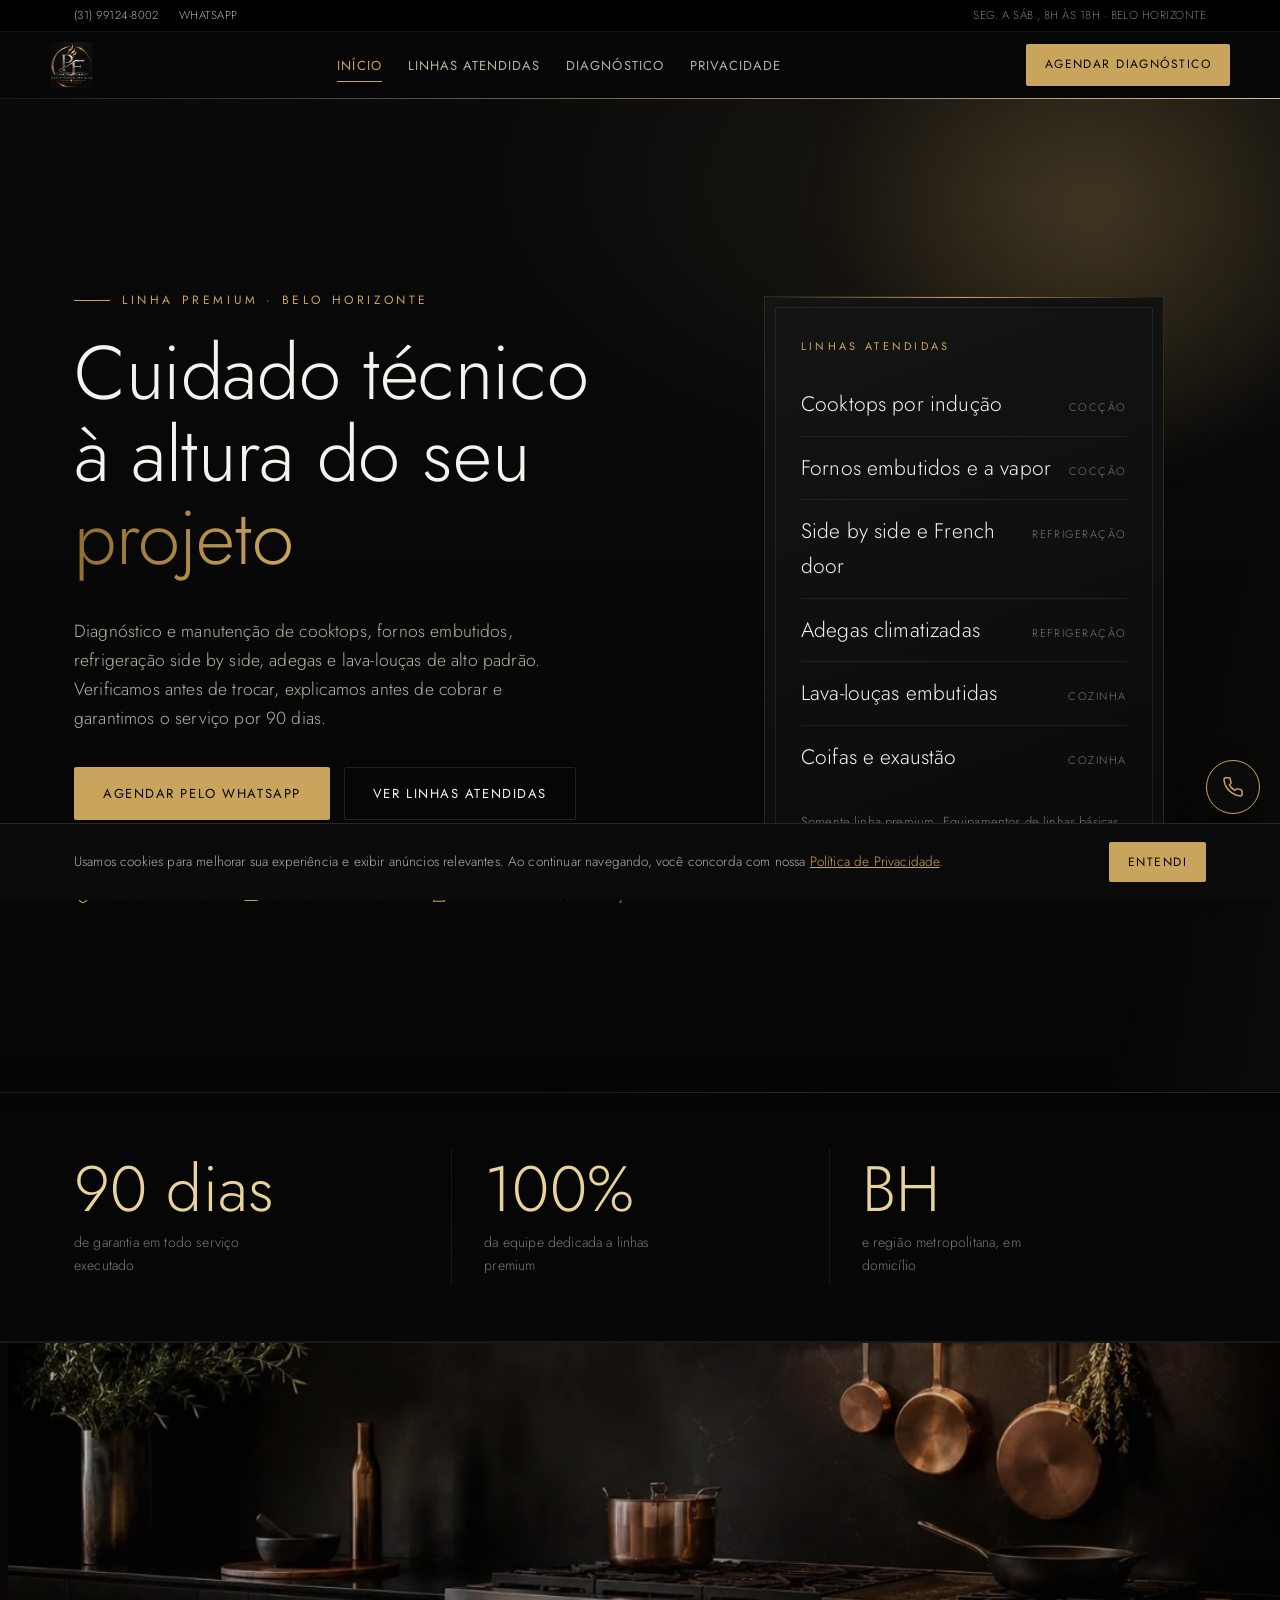
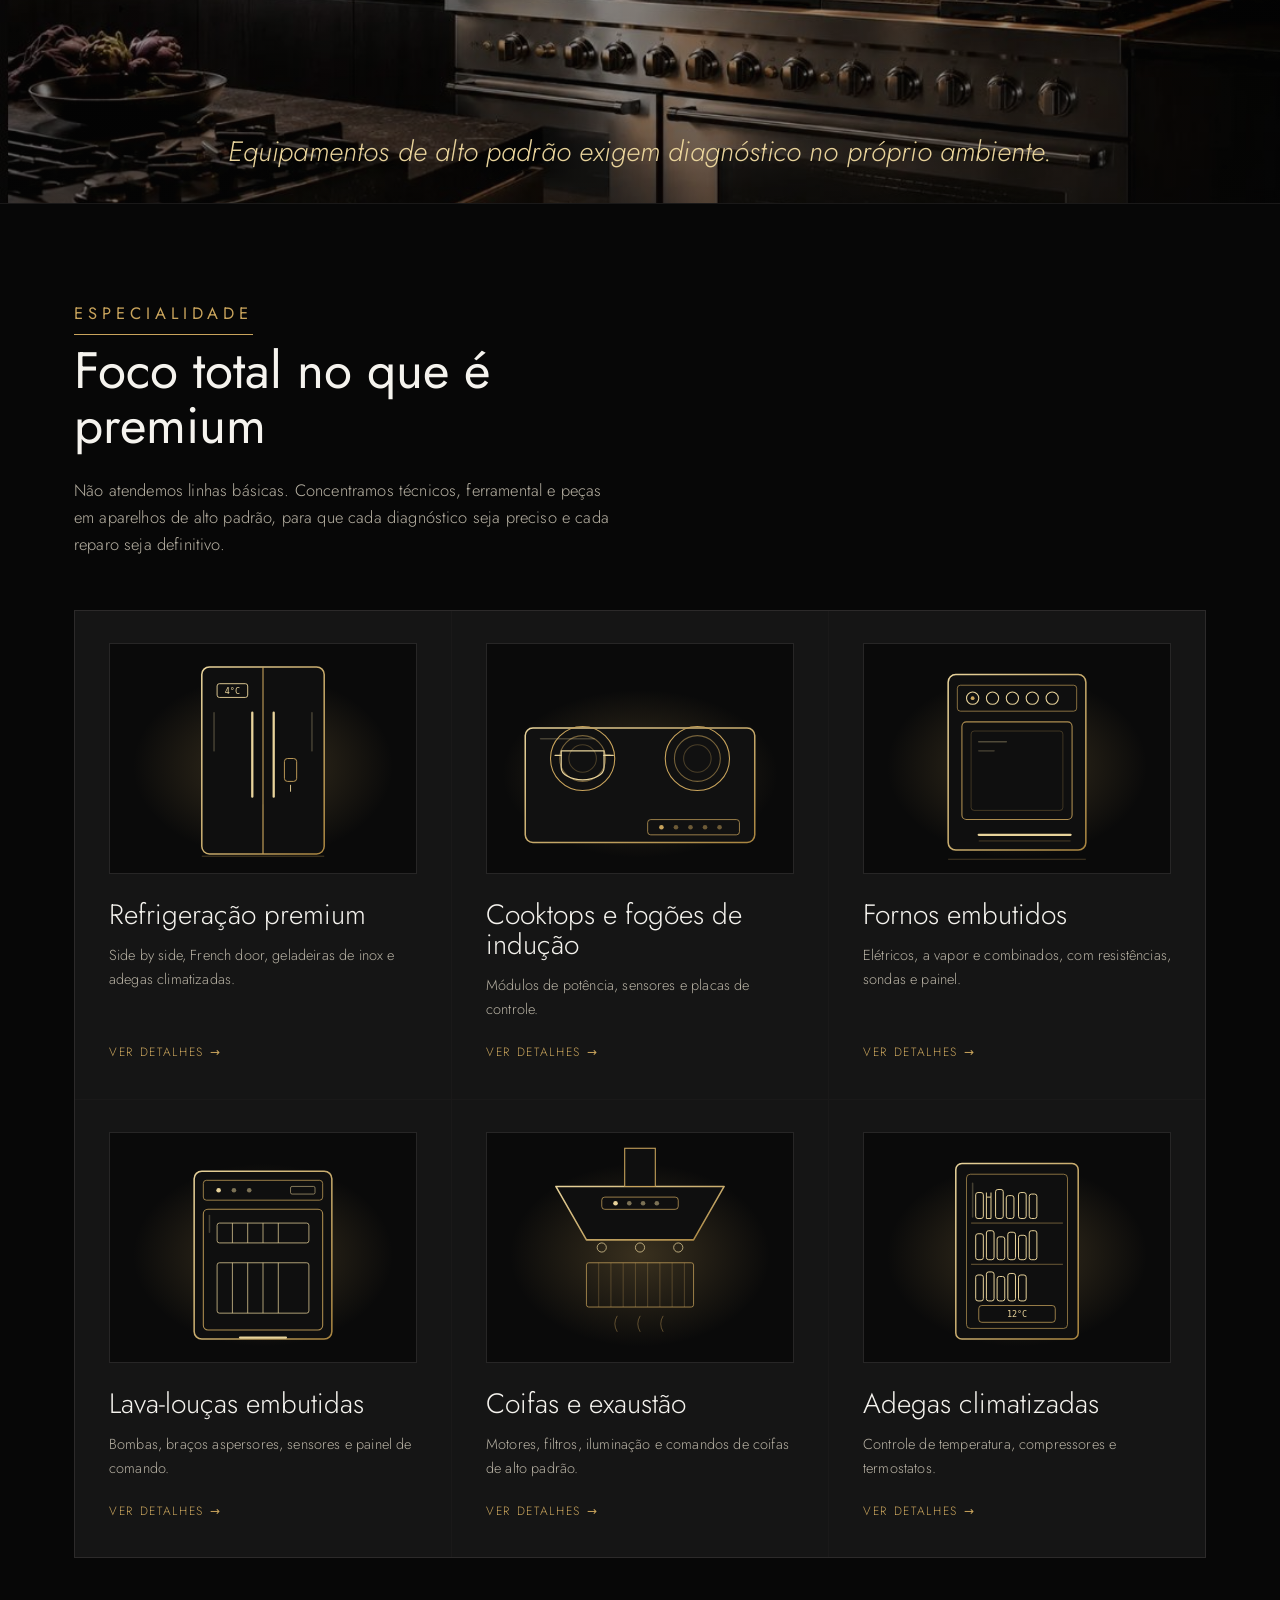
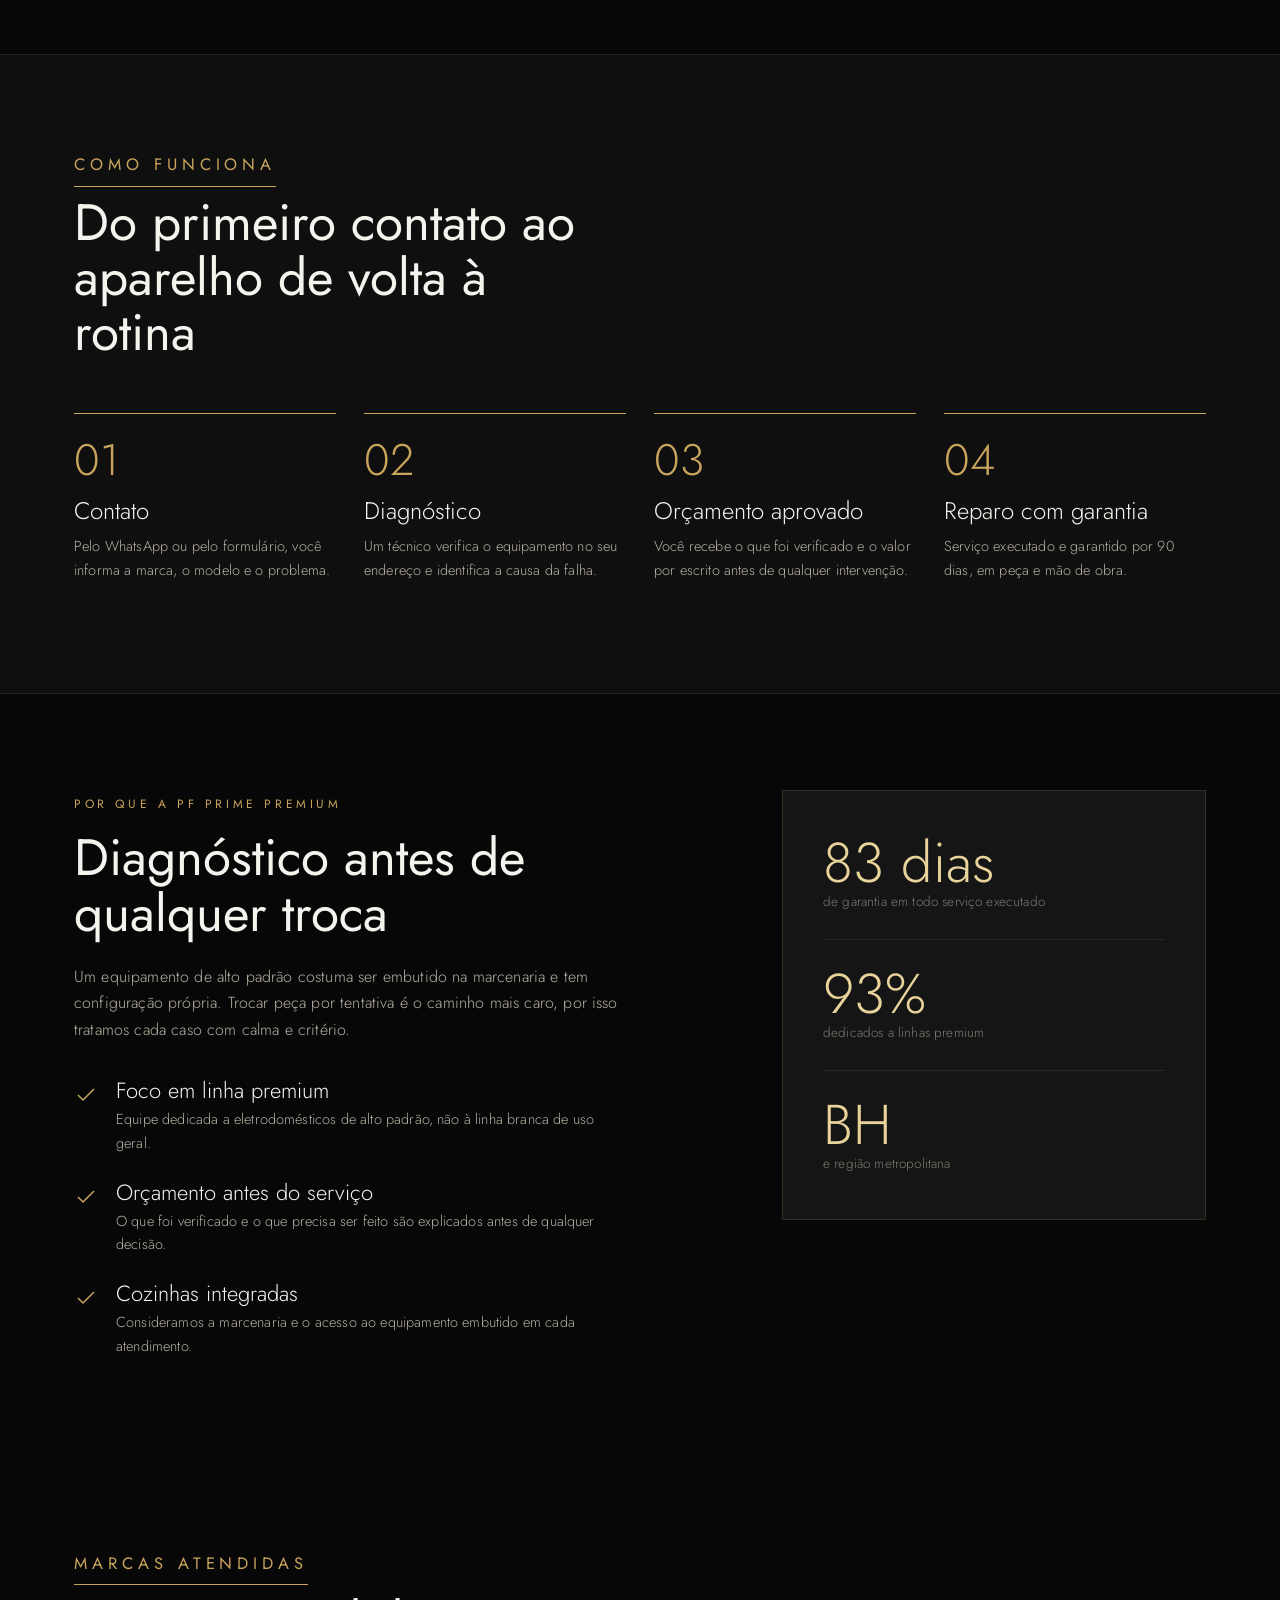
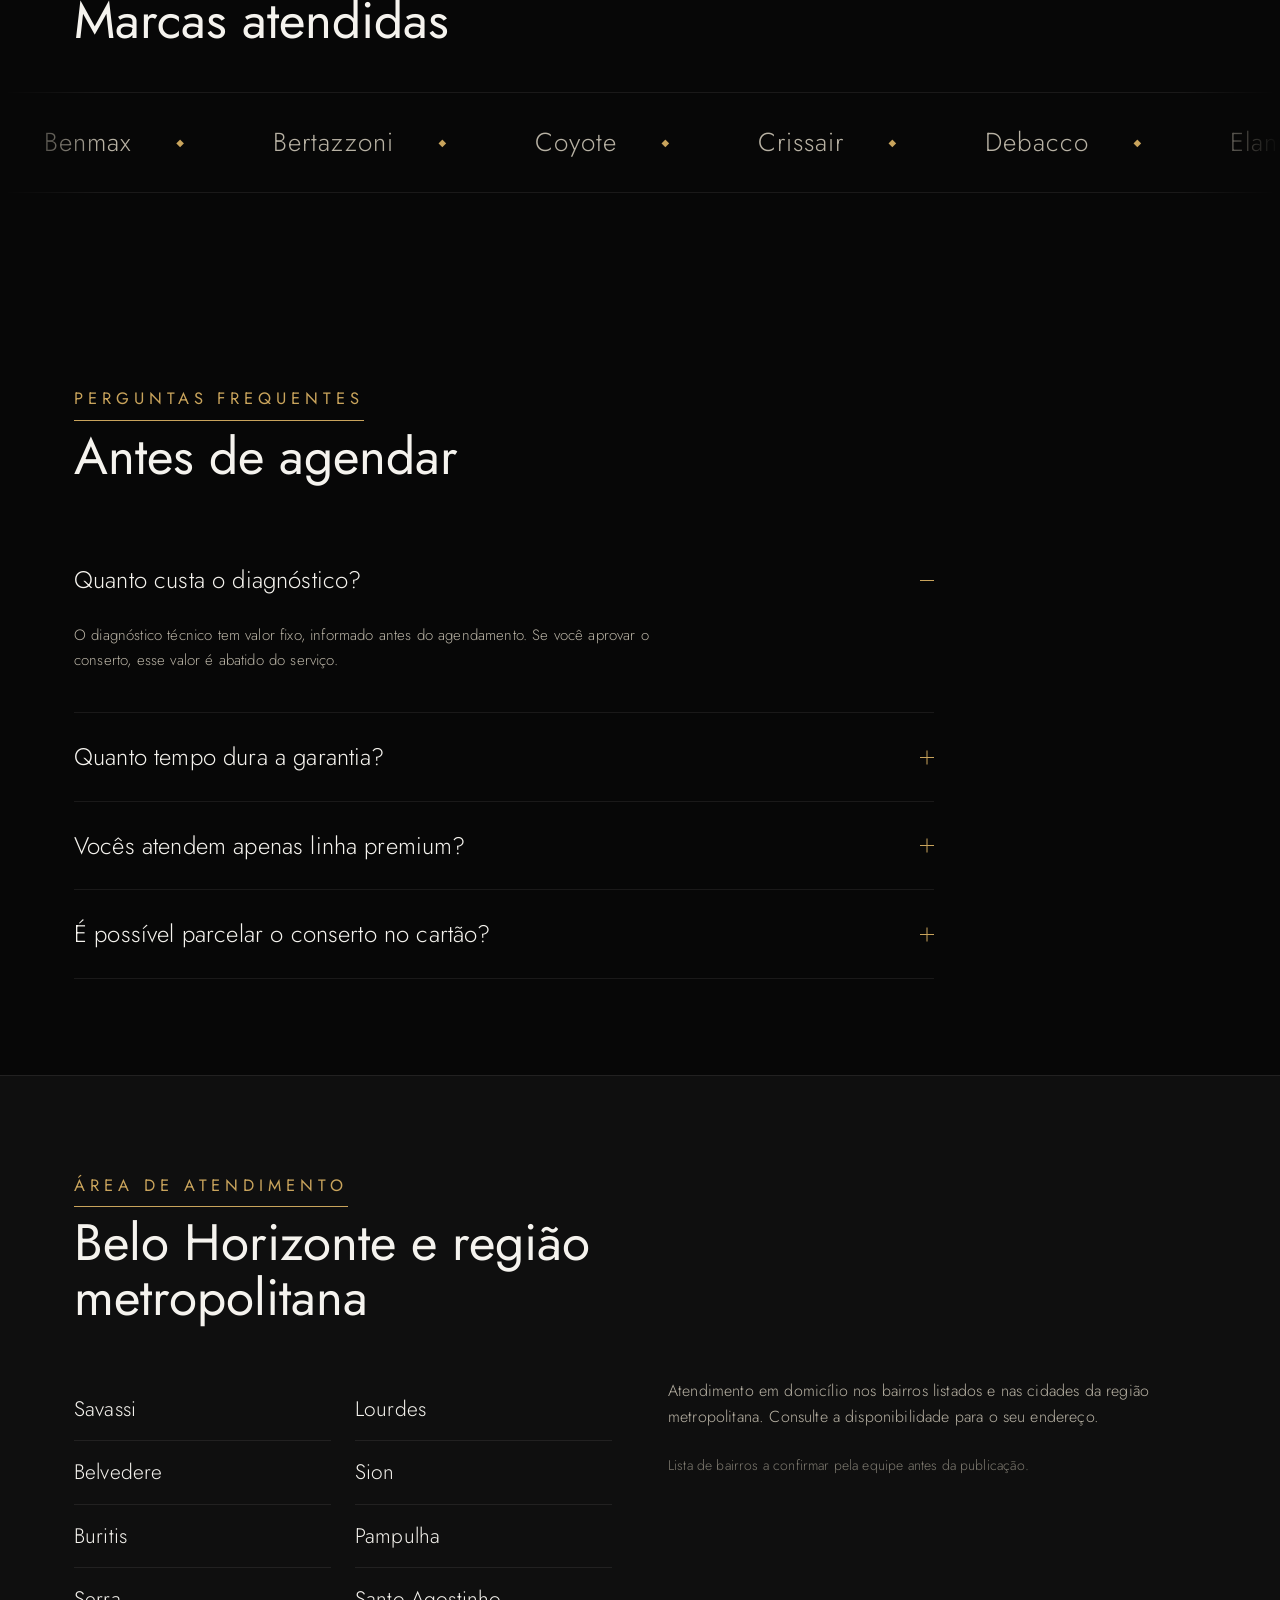
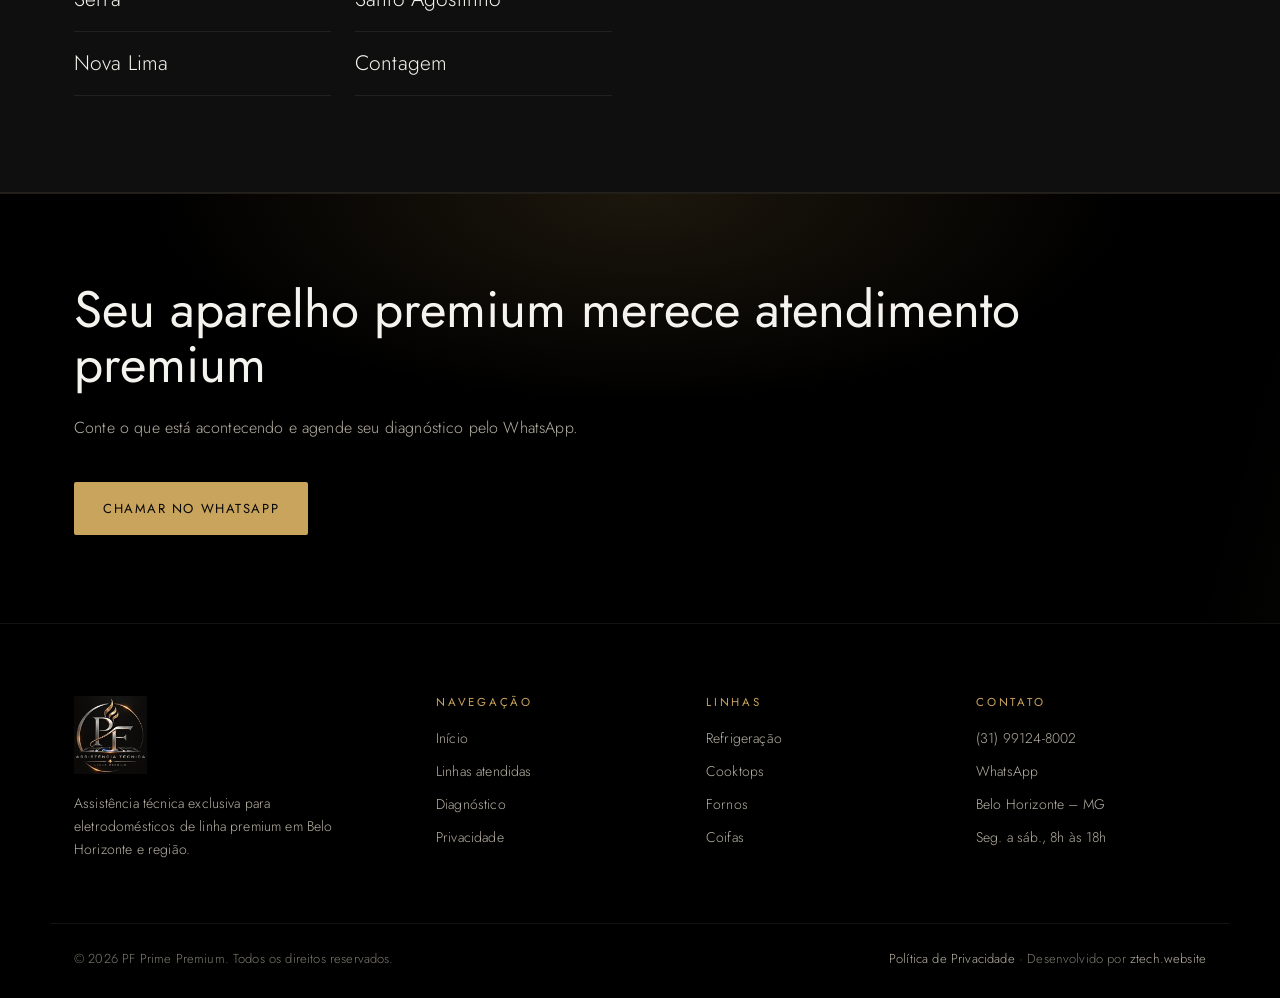
==== commit 349811e0: "Atualiza site PF Prime Premium" ====
--- a/index.html
+++ b/index.html
@@ -137,7 +137,13 @@
     <div class="container">
       <div>
         <p class="eyebrow">Linha premium · Belo Horizonte</p>
-        <h1>Cuidado técnico à altura do seu <em>projeto</em></h1>
+        <h1>Cuidado técnico à altura do seu <span class="rotator" aria-label="projeto, imóvel, equipamento, investimento ou ambiente">
+            <span class="rotator-word is-active">projeto</span>
+            <span class="rotator-word">imóvel</span>
+            <span class="rotator-word">equipamento</span>
+            <span class="rotator-word">investimento</span>
+            <span class="rotator-word">ambiente</span>
+          </span></h1>
         <p class="hero-lede">Diagnóstico e manutenção de cooktops, fornos embutidos, refrigeração side by side, adegas e lava-louças de alto padrão. Verificamos antes de trocar, explicamos antes de cobrar e garantimos o serviço por 90 dias.</p>
         <div class="hero-actions">
           <a class="btn btn-primary" href="https://wa.me/5531991248002?text=Ol%C3%A1%2C%20vim%20pelo%20site%20da%20PF%20Prime%20Premium%20e%20quero%20agendar%20um%20diagn%C3%B3stico." target="_blank" rel="noopener">Agendar pelo WhatsApp</a>
--- a/motion.css
+++ b/motion.css
@@ -193,3 +193,86 @@
   .stat{ border-left:none; border-top:1px solid var(--line-soft); padding:24px 0 0; }
   .stat:first-child{ border-top:none; padding-top:0; }
 }
+
+/* ---------- Fundo metálico premium ---------- */
+@keyframes pf-metal-sheen{
+  0%   { background-position:120% 0, 0 0; }
+  100% { background-position:-30% 0, 0 0; }
+}
+@keyframes pf-metal-text{
+  from { background-position:0% center; }
+  to   { background-position:250% center; }
+}
+@keyframes pf-line-sweep{
+  from { background-position:200% 0; }
+  to   { background-position:-200% 0; }
+}
+
+.hero, .page-hero, .cta-band{ position:relative; isolation:isolate; }
+.hero::before, .page-hero::before, .cta-band::before{
+  content:""; position:absolute; inset:0; z-index:-1; pointer-events:none;
+  background-image:
+    linear-gradient(105deg, transparent 38%, rgba(232,211,155,.10) 50%, transparent 62%),
+    url("IMAGENS/textura-metal.jpg");
+  background-size:260% 100%, 512px 512px;
+  background-repeat:no-repeat, repeat;
+  opacity:.75;
+  animation:pf-metal-sheen 14s ease-in-out infinite;
+}
+
+/* Título com brilho de metal dourado */
+.hero h1 em{
+  background-image:linear-gradient(100deg, #8E6B2E 0%, #C9A45C 22%, #FFF4D2 38%, #C9A45C 52%, #8E6B2E 72%, #E8D39B 100%);
+  background-size:250% auto;
+  -webkit-background-clip:text;
+          background-clip:text;
+  color:transparent;
+  animation:pf-metal-text 8s linear infinite;
+}
+
+/* Linha metálica que percorre a borda do cabeçalho */
+.site-header{ position:sticky; }
+.site-header::after{
+  content:""; position:absolute; left:0; right:0; bottom:-1px; height:1px;
+  background:linear-gradient(90deg, transparent 0%, rgba(232,211,155,.9) 50%, transparent 100%);
+  background-size:200% 100%;
+  animation:pf-line-sweep 6s linear infinite;
+  pointer-events:none;
+}
+
+@media (prefers-reduced-motion: reduce){
+  .hero::before, .page-hero::before, .cta-band::before,
+  .hero h1 em, .site-header::after{ animation:none !important; }
+  .hero h1 em{ background:none; color:var(--gold-light); }
+}
+
+/* Palavra rotativa do título */
+.hero h1 .rotator{
+  display:inline-grid;
+  vertical-align:bottom;
+  position:relative;
+}
+.hero h1 .rotator-word{
+  grid-area:1 / 1;
+  display:inline-block;
+  white-space:nowrap;
+  opacity:0;
+  transform:translateY(38%);
+  filter:blur(8px);
+  transition:opacity .8s ease, transform 1s cubic-bezier(.2,.7,.2,1), filter .8s ease;
+  background-image:linear-gradient(100deg, #8E6B2E 0%, #C9A45C 22%, #FFF4D2 38%, #C9A45C 52%, #8E6B2E 72%, #E8D39B 100%);
+  background-size:250% auto;
+  -webkit-background-clip:text;
+          background-clip:text;
+  color:transparent;
+  animation:pf-metal-text 8s linear infinite;
+  padding-bottom:.06em;
+}
+.hero h1 .rotator-word.is-active{ opacity:1; transform:none; filter:blur(0); }
+.hero h1 .rotator-word.is-leaving{ opacity:0; transform:translateY(-38%); filter:blur(8px); }
+
+@media (prefers-reduced-motion: reduce){
+  .hero h1 .rotator-word{ transition:none; filter:none; animation:none; background:none; color:var(--gold-light); }
+  .hero h1 .rotator-word:not(.is-active){ display:none; }
+  .hero h1 .rotator-word.is-active{ opacity:1; transform:none; }
+}
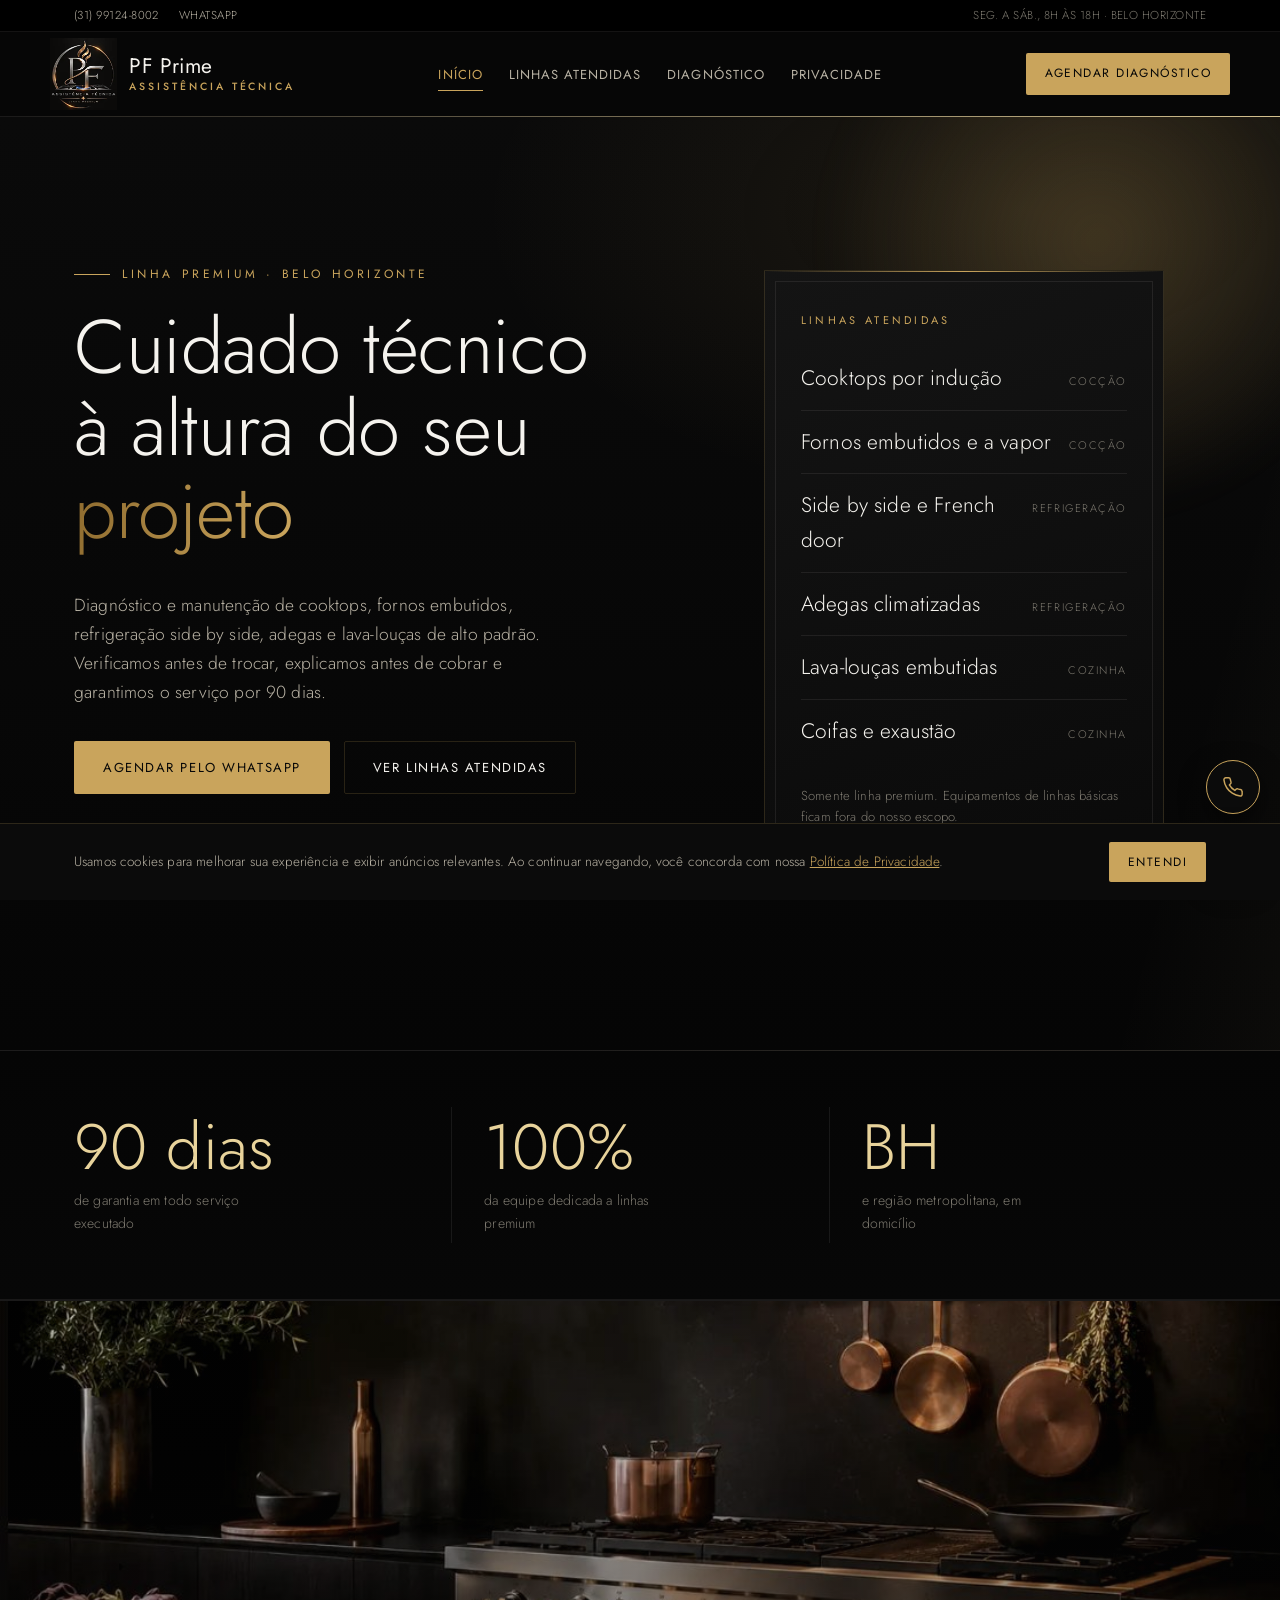
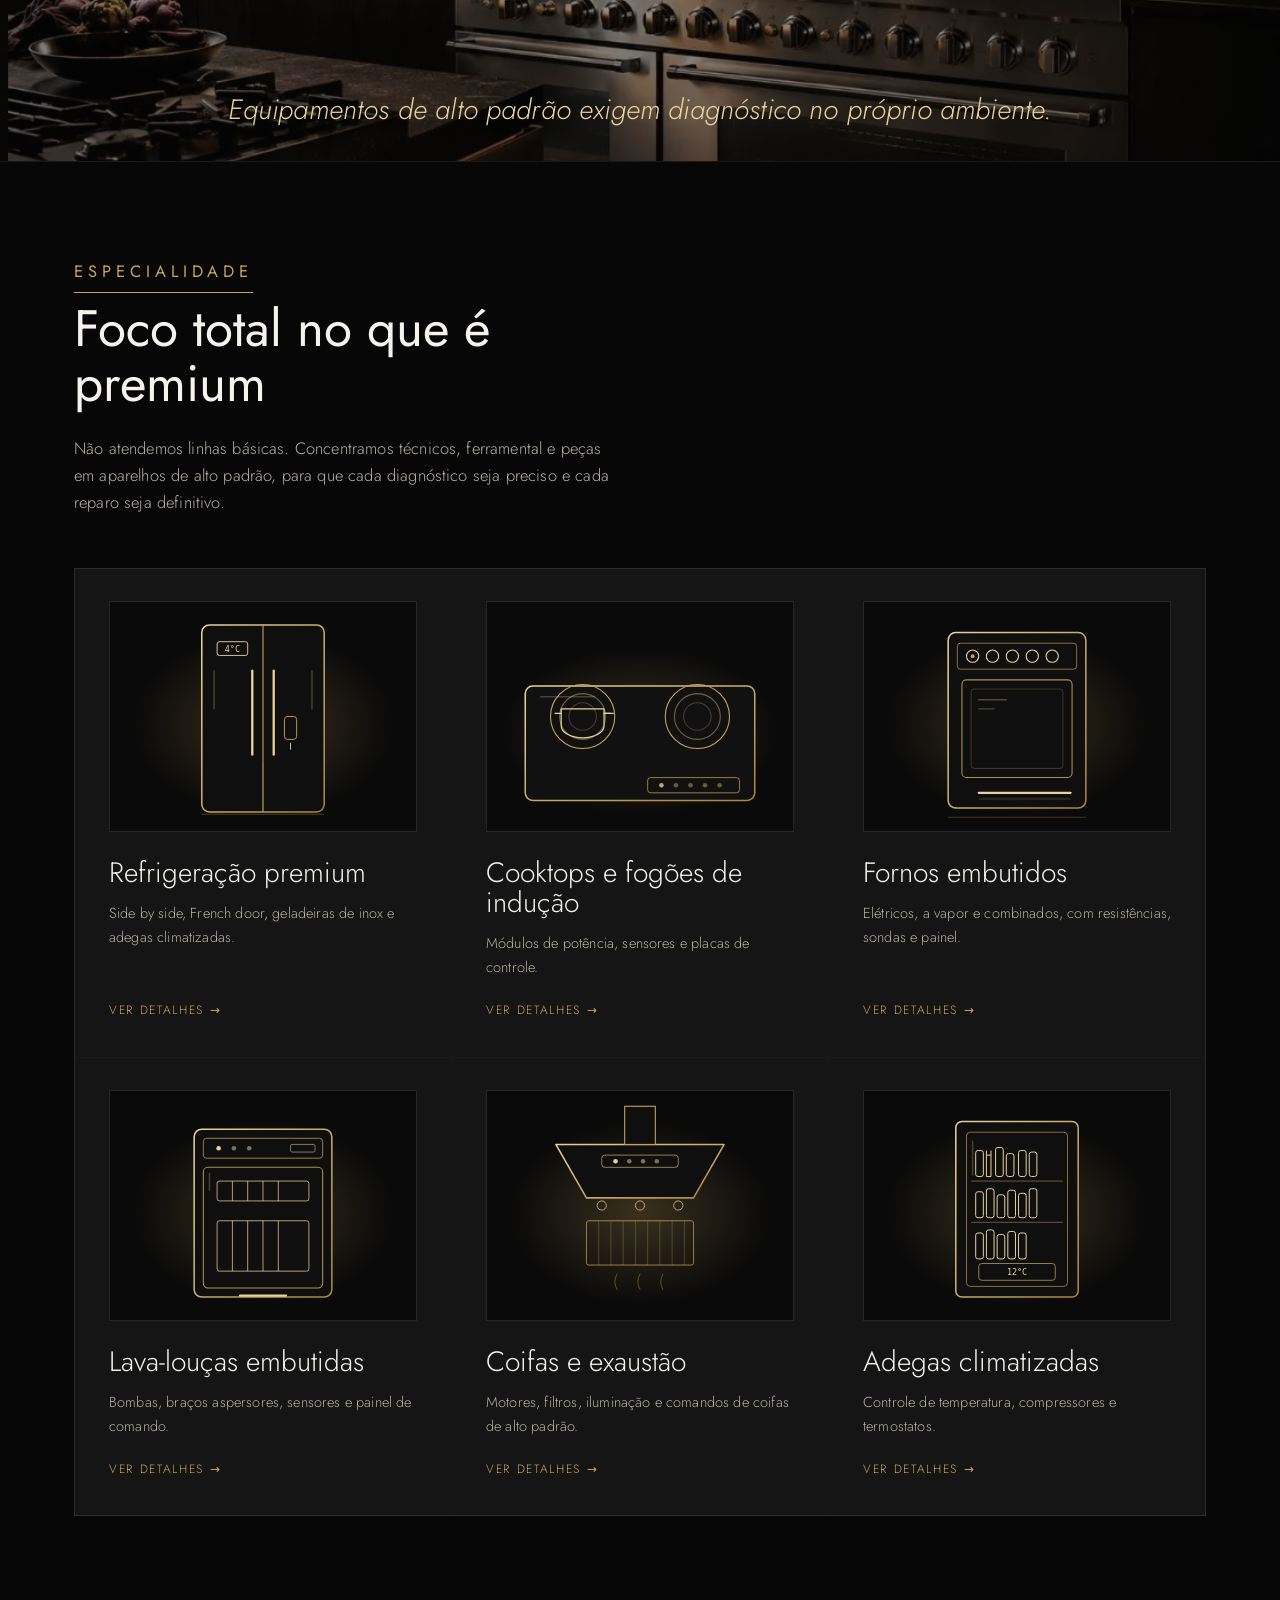
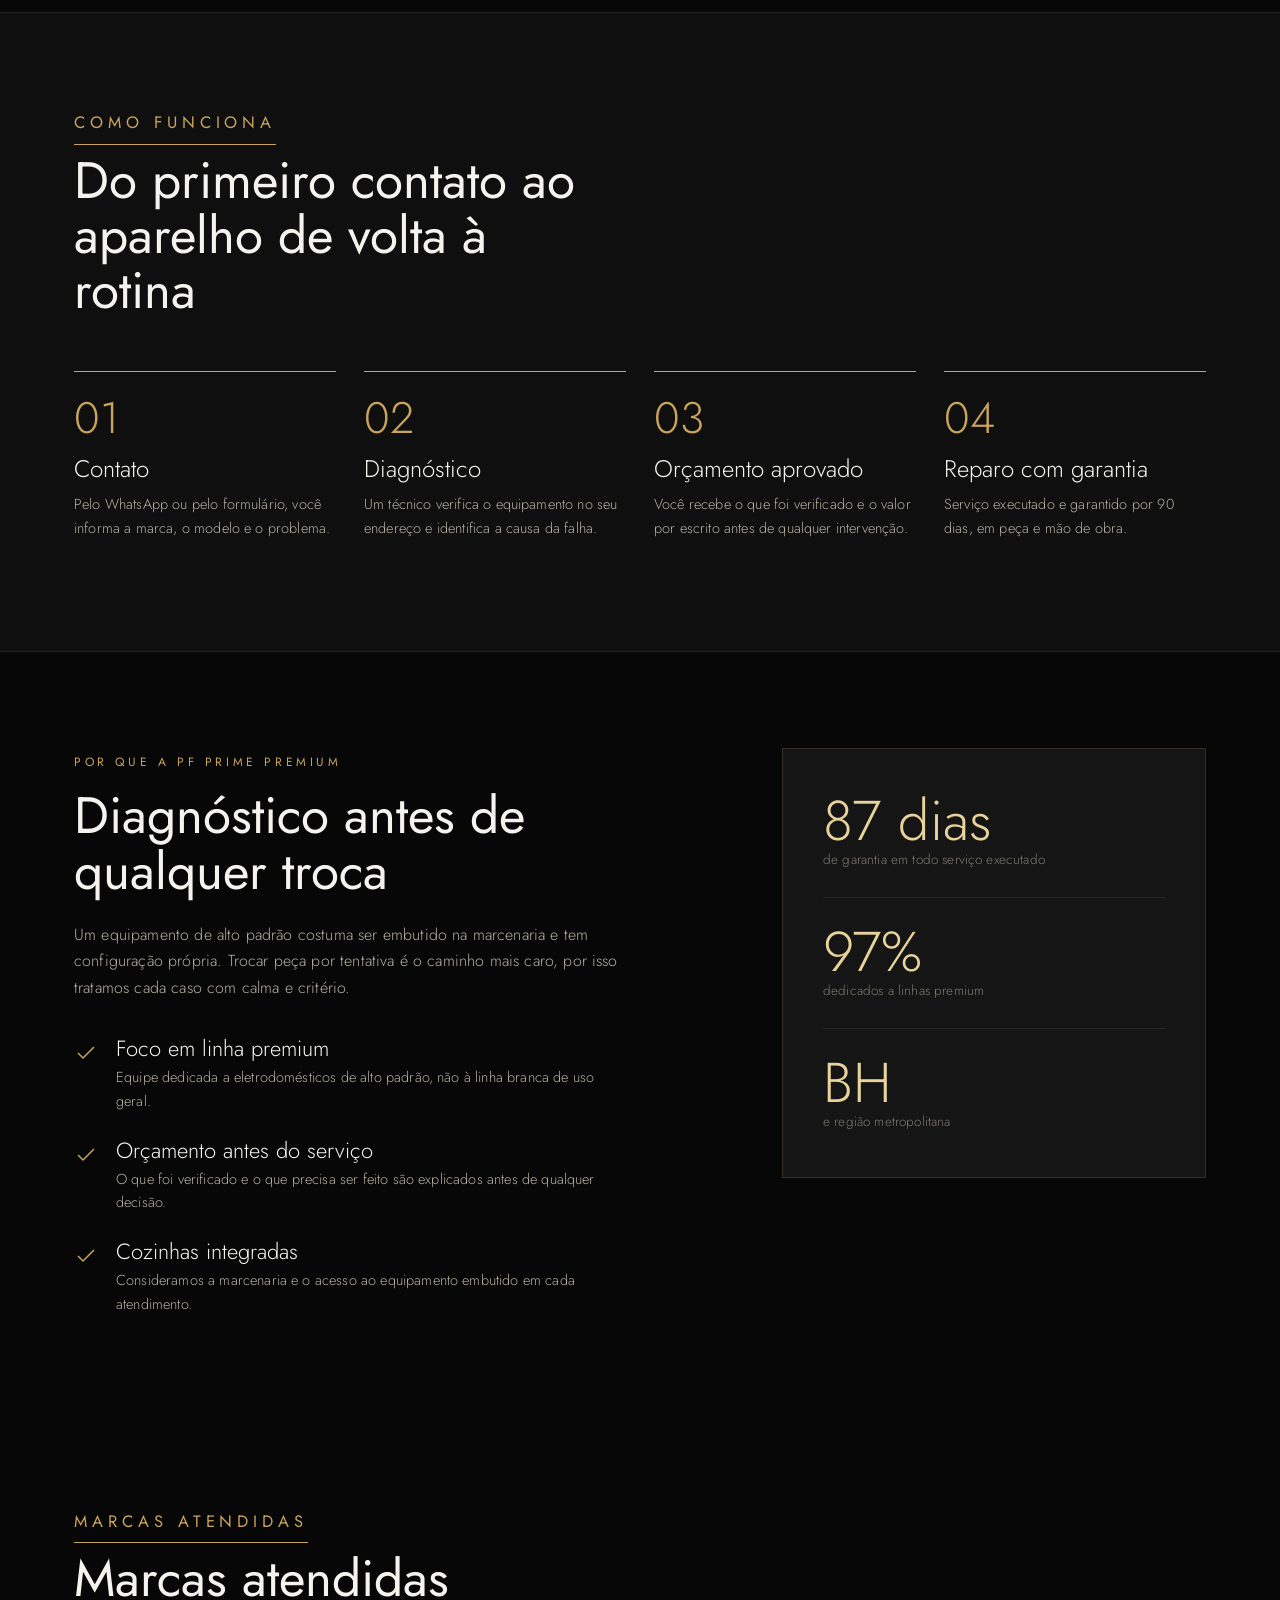
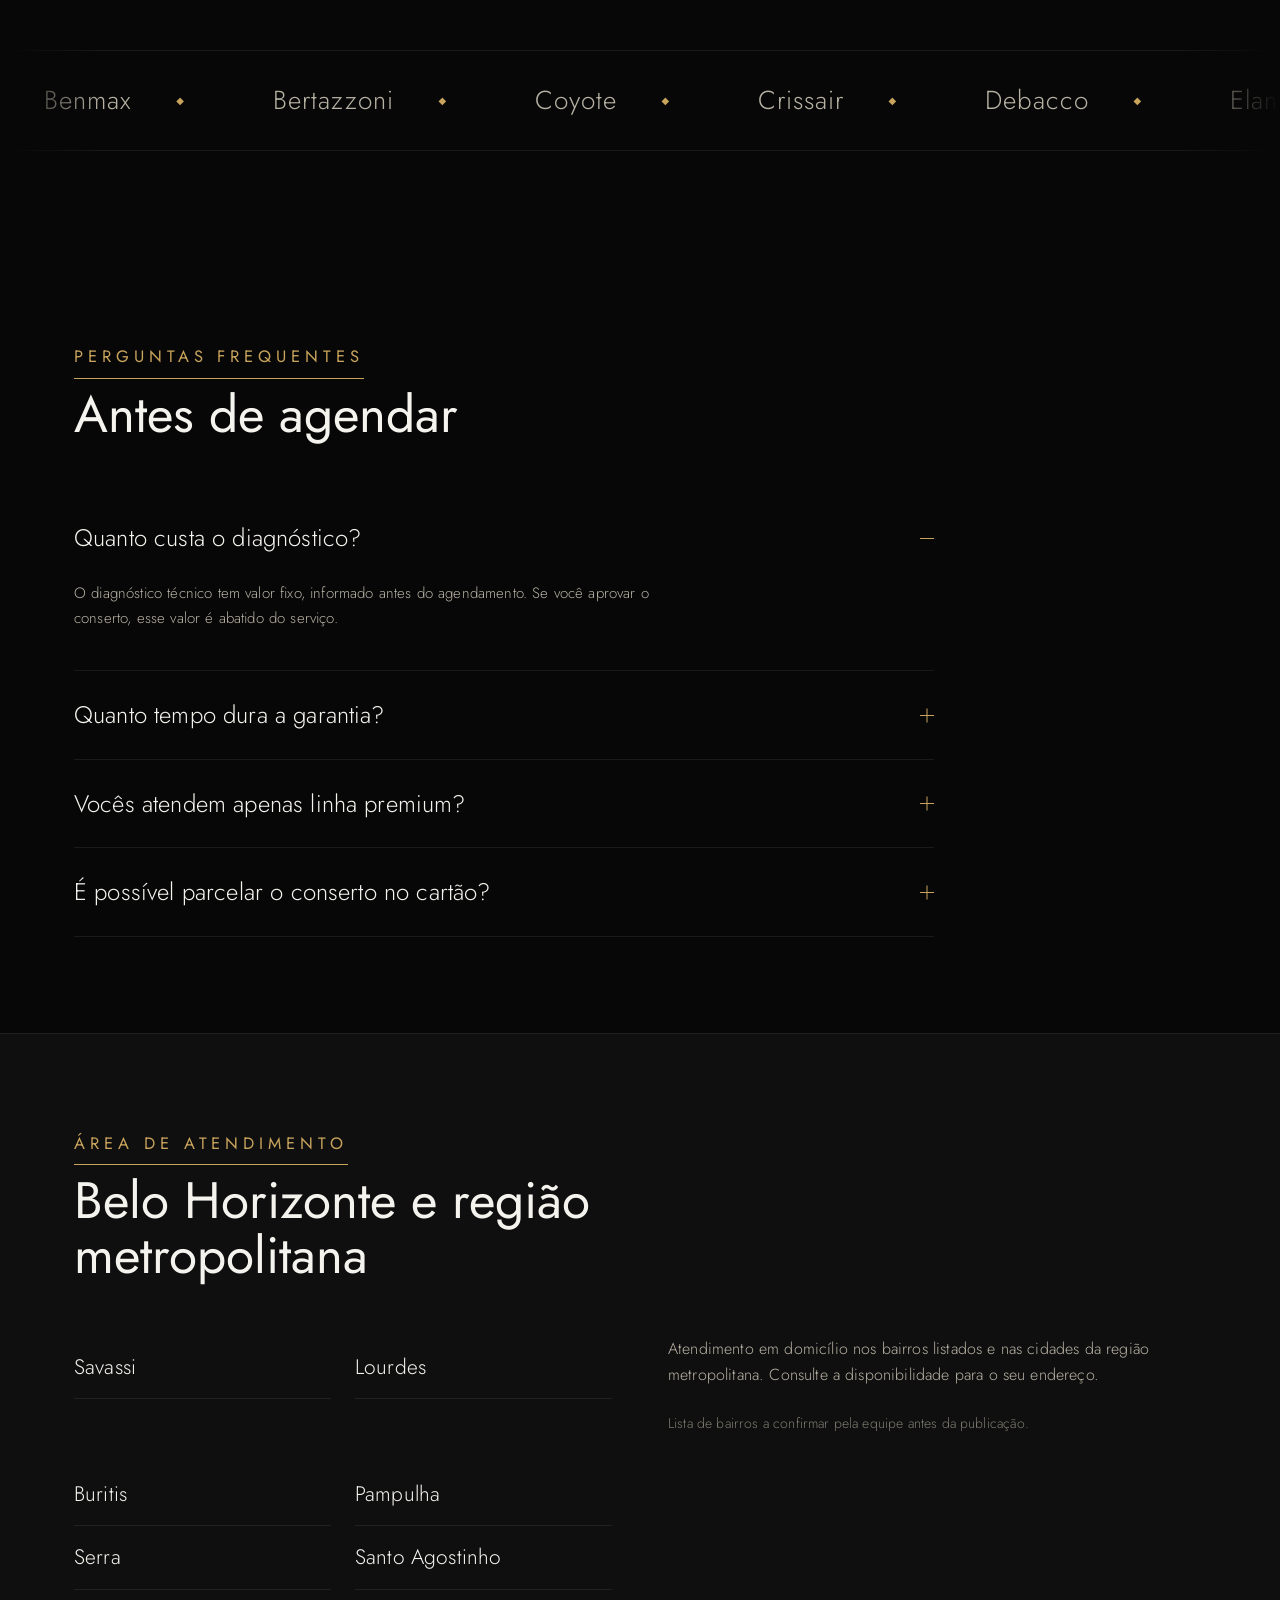
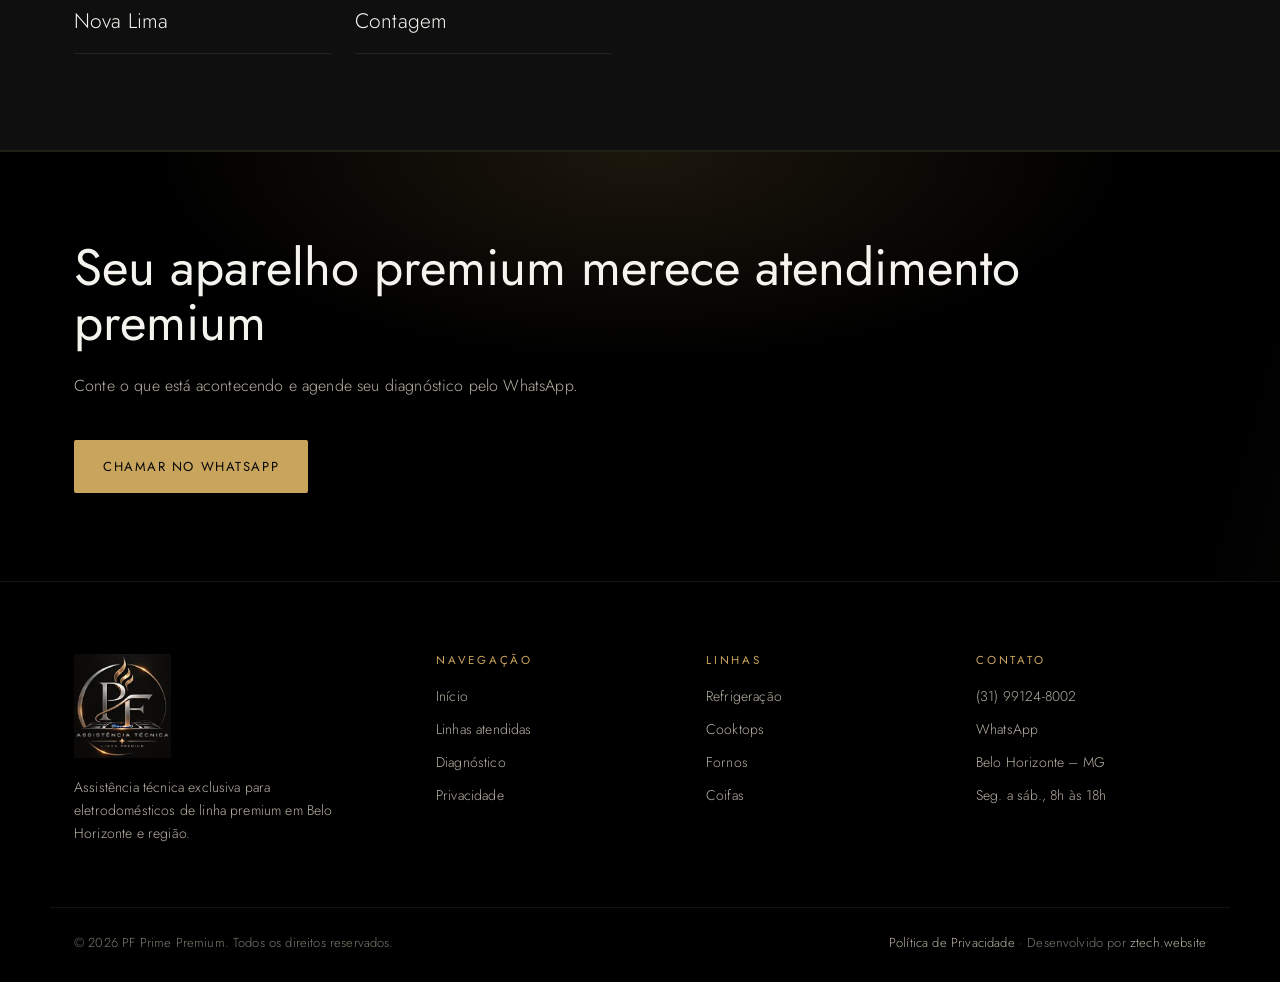
==== commit 67bd7f56: "Atualiza site PF Prime Premium" ====
--- a/index.html
+++ b/index.html
@@ -107,6 +107,7 @@
   <div class="container nav-wrap">
     <a href="index.html" class="brand" aria-label="PF Prime Premium - início">
       <img class="brand-logo" src="IMAGENS/logo-pf-prime.png" alt="PF Prime Premium - Assistência Técnica, linha premium" width="189" height="182">
+      <span class="brand-text">PF Prime<small>Assistência Técnica</small></span>
     </a>
 
     <nav class="main-nav" id="main-nav" aria-label="Navegação principal">
--- a/style.css
+++ b/style.css
@@ -712,3 +712,14 @@
   .site-footer{ padding-top:52px; }
   .footer-grid{ gap:28px; }
 }
+
+/* Cabeçalho e logo: logo maior e menos espaço vertical */
+.nav-wrap{ padding:6px 0; }
+.brand-logo{ height:72px; }
+.footer-brand .brand-logo{ height:104px; }
+.hero .container{ padding-top:44px; padding-bottom:72px; }
+@media (max-width: 720px){
+  .nav-wrap{ padding:4px 0; }
+  .brand-logo{ height:58px; }
+  .hero .container{ padding-top:28px; padding-bottom:40px; }
+}
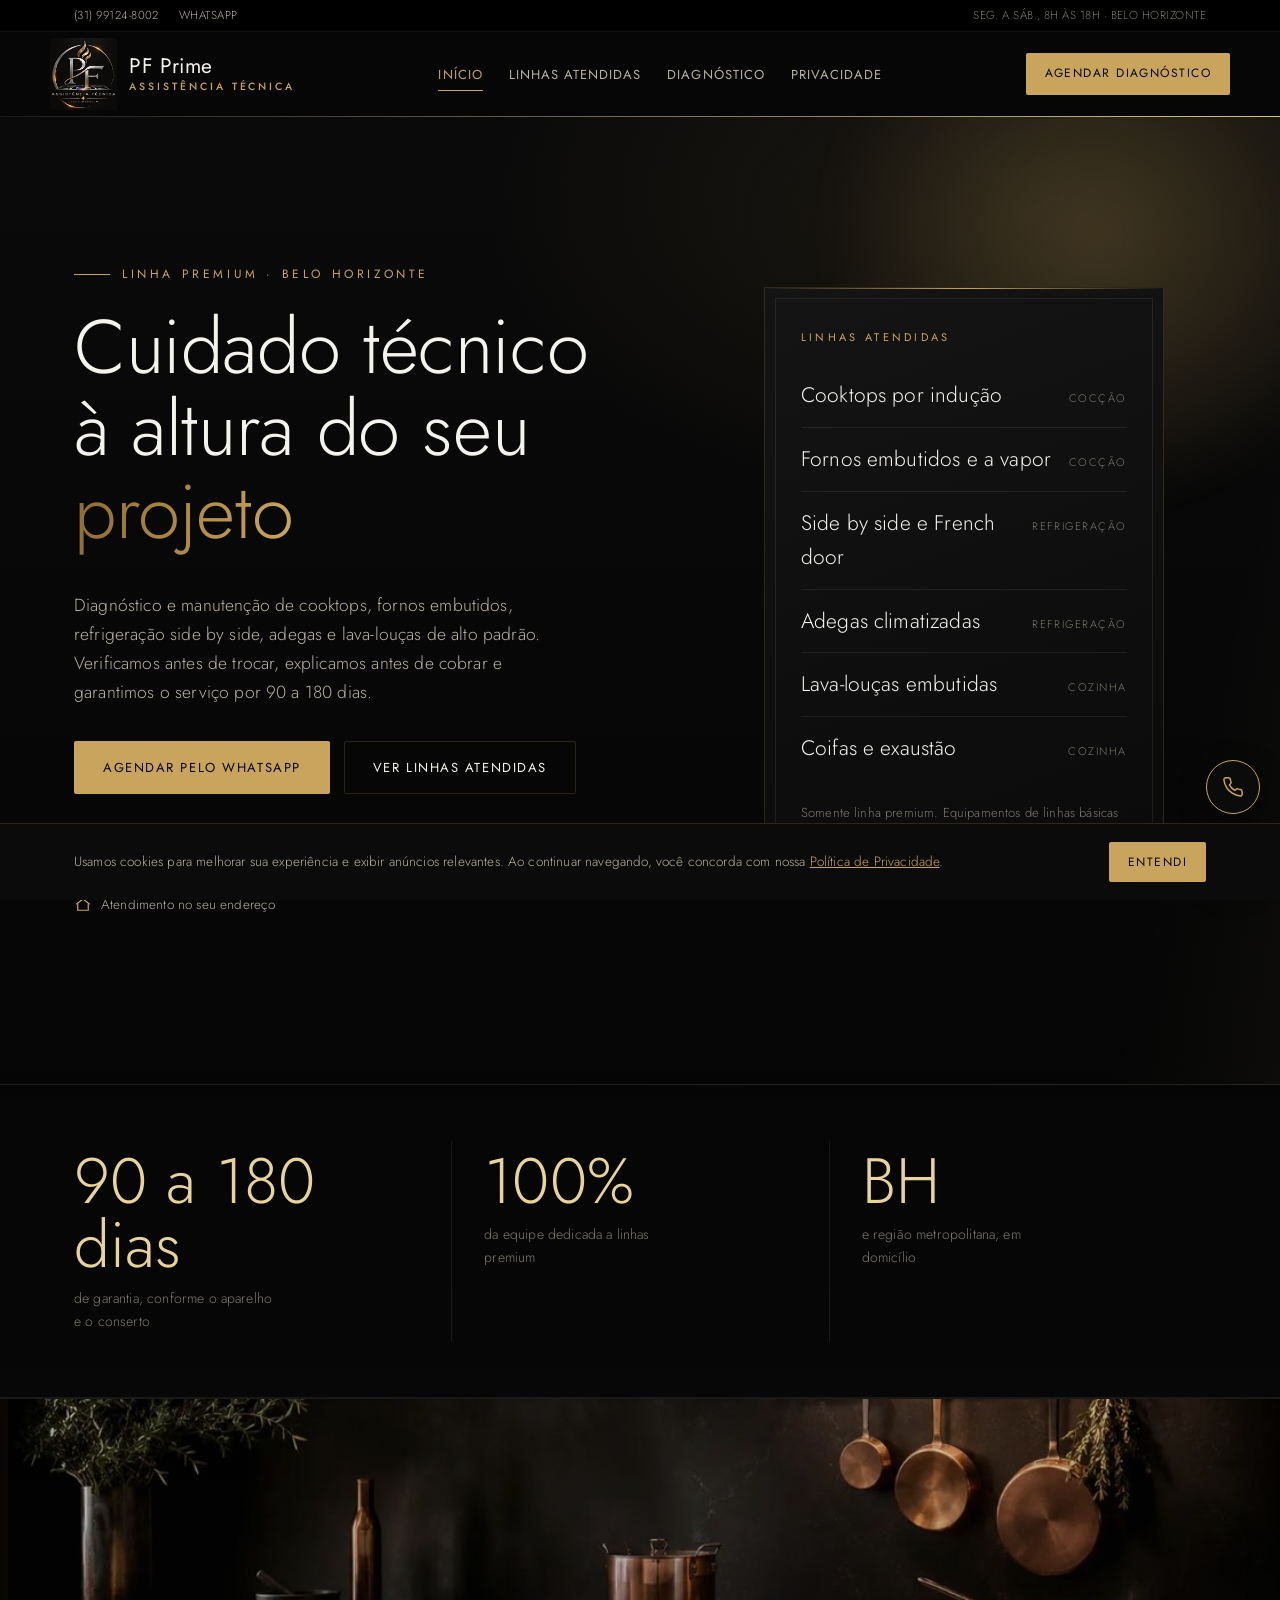
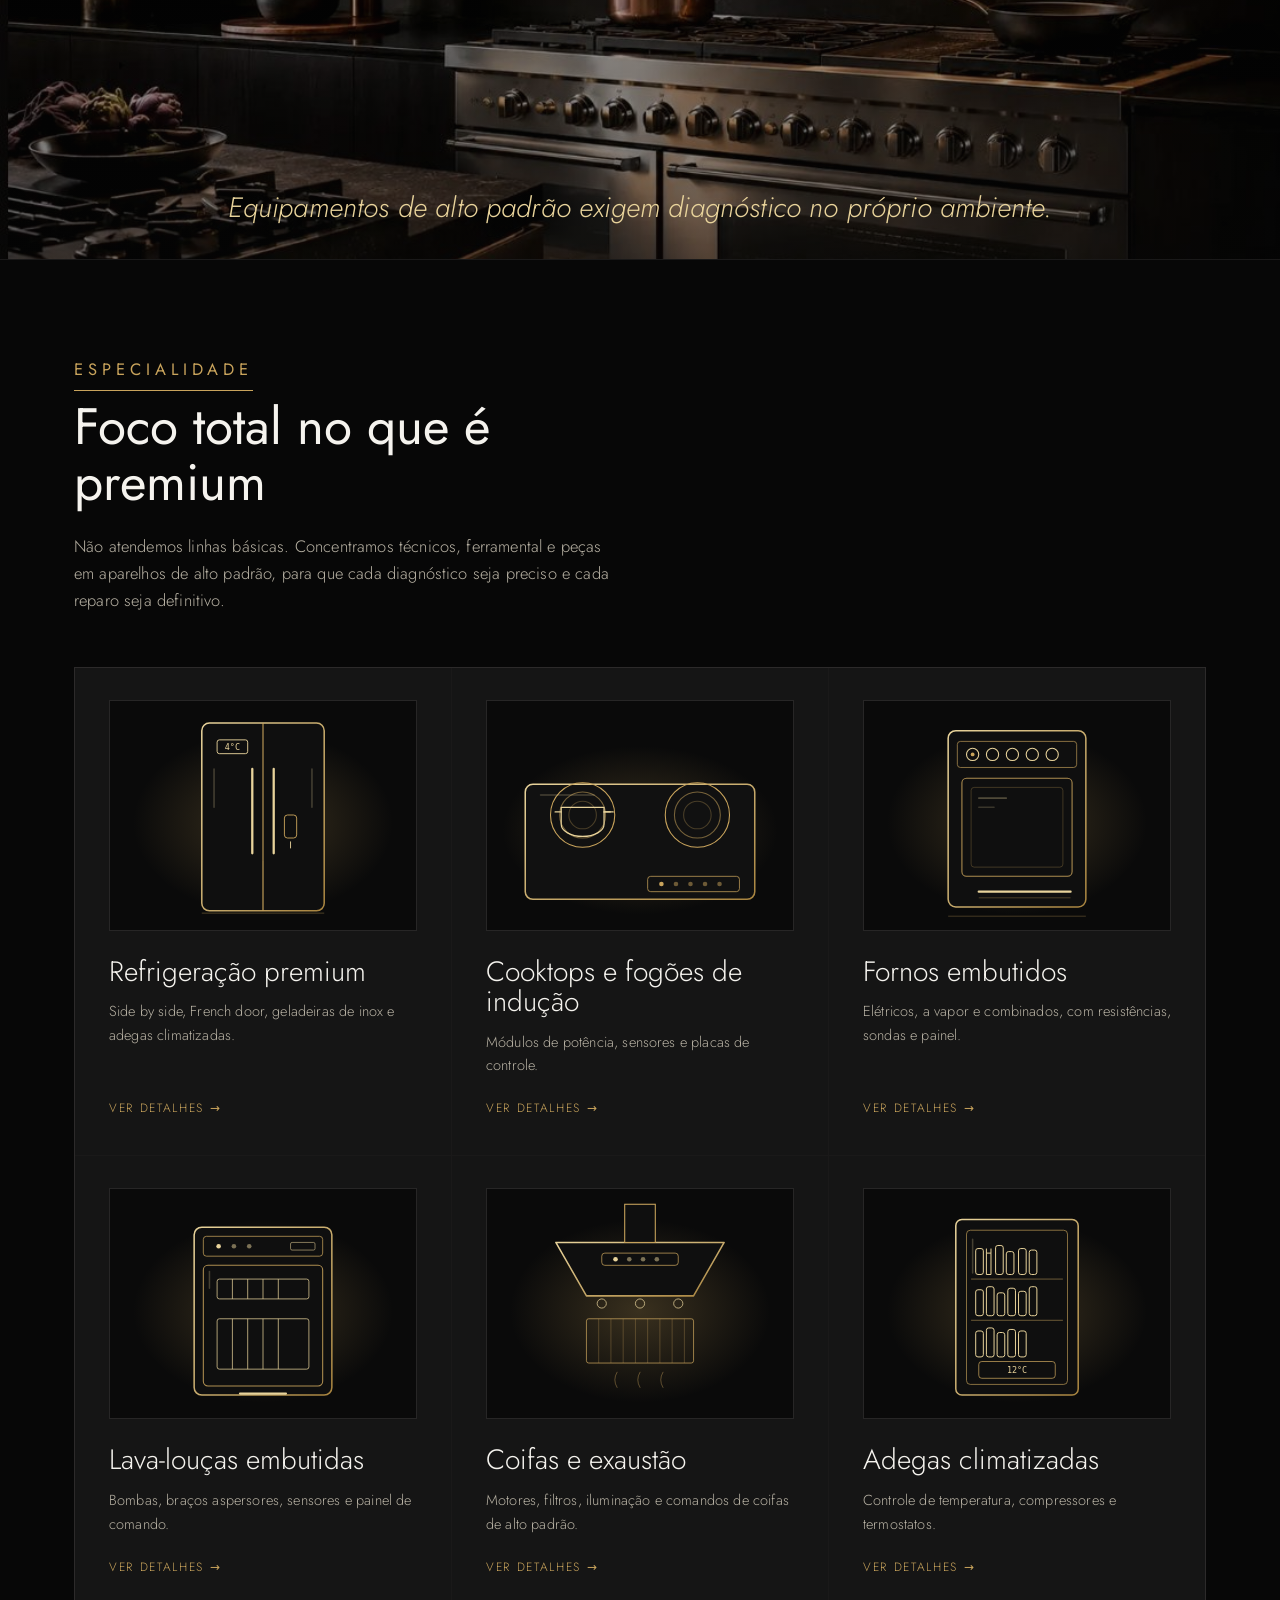
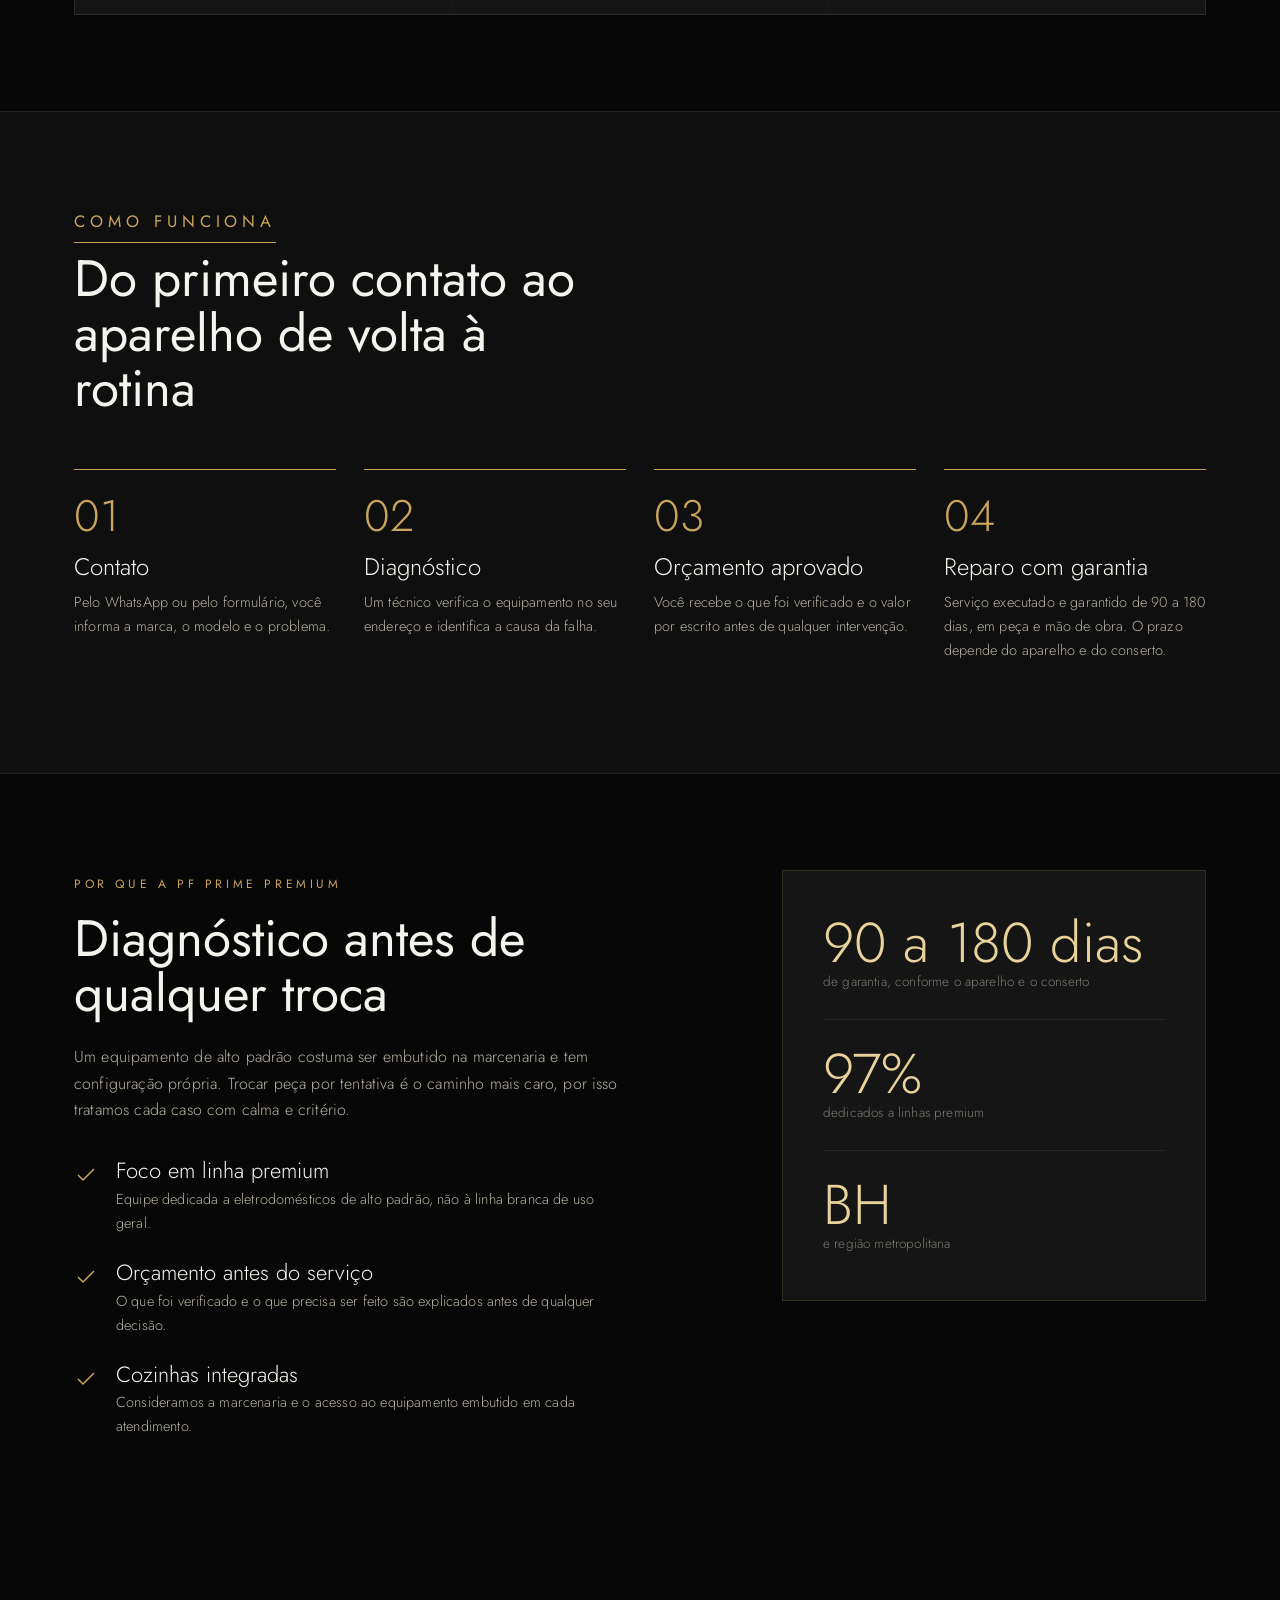
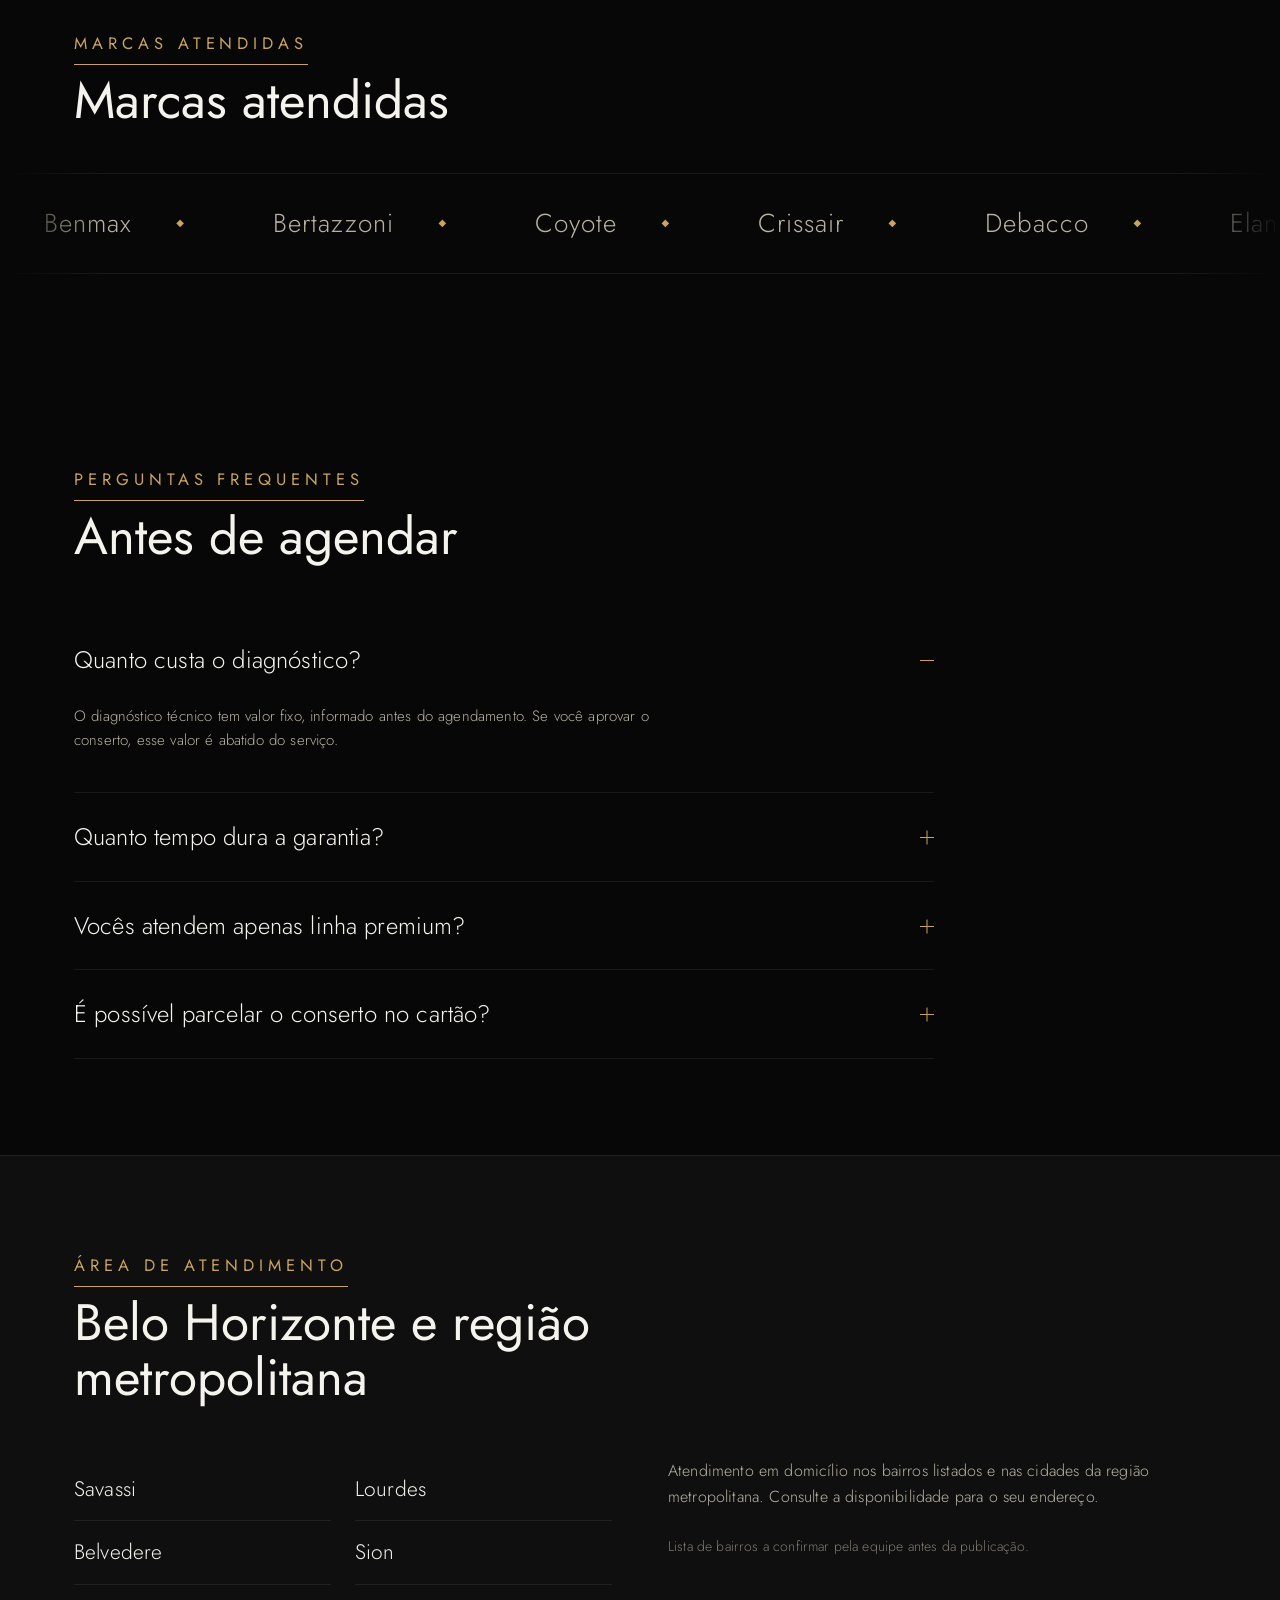
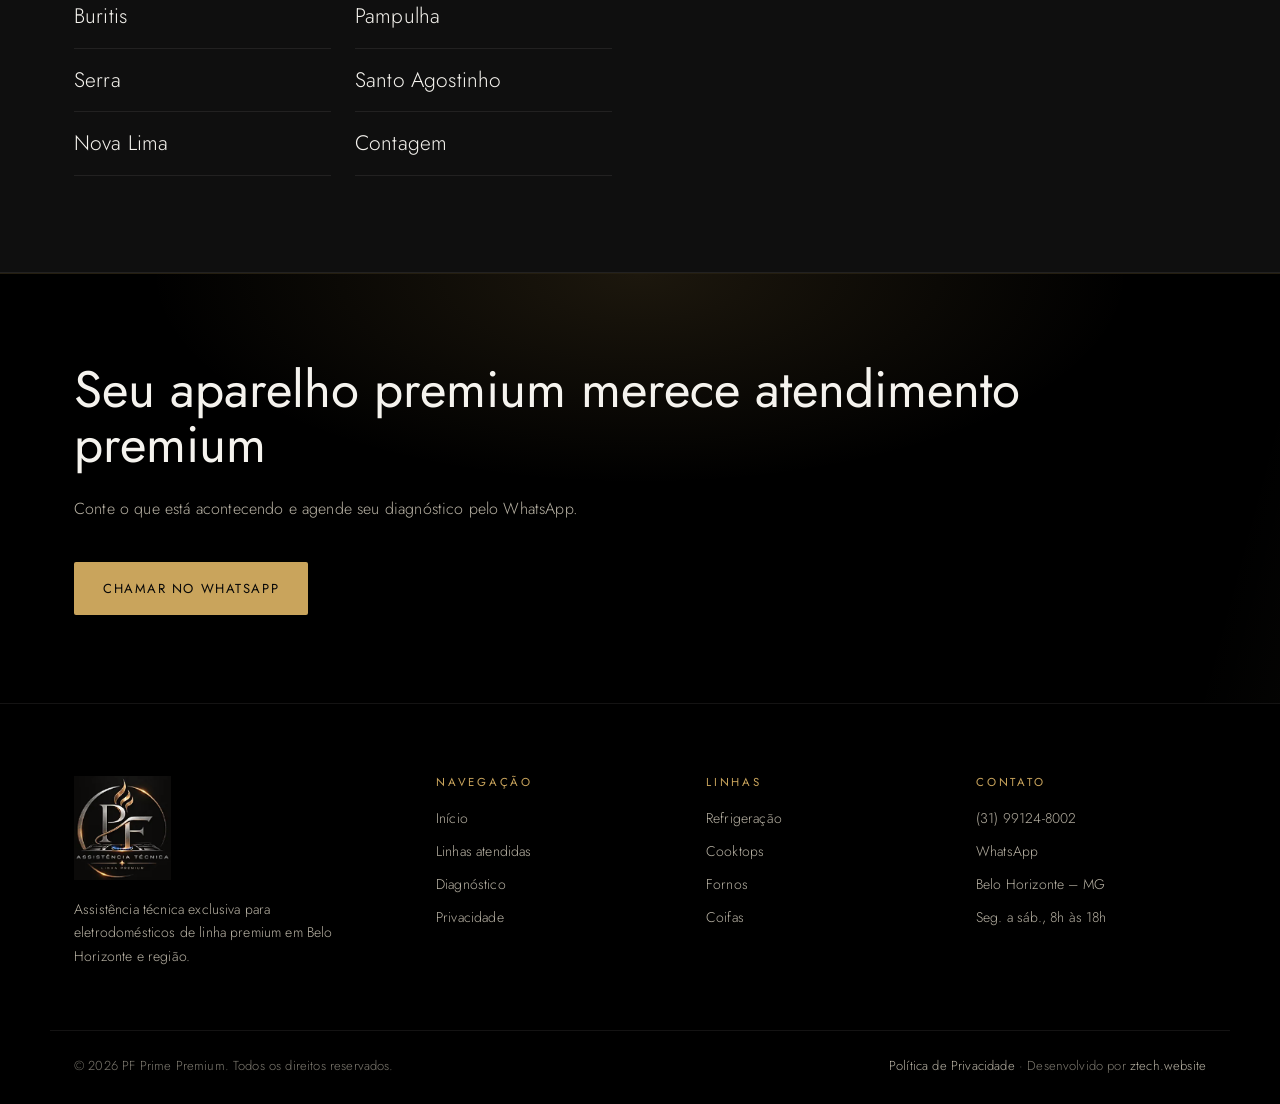
==== commit 7740aea5: "Atualiza site PF Prime Premium" ====
--- a/index.html
+++ b/index.html
@@ -70,7 +70,7 @@
     {
       "@type": "Question",
       "name": "Quanto tempo dura a garantia?",
-      "acceptedAnswer": { "@type": "Answer", "text": "Todo serviço tem garantia de 90 dias sobre a peça trocada e sobre a mão de obra executada." }
+      "acceptedAnswer": { "@type": "Answer", "text": "A garantia vai de 90 a 180 dias sobre a peça trocada e a mão de obra executada. O prazo depende do aparelho e do conserto realizado." }
     },
     {
       "@type": "Question",
@@ -145,13 +145,13 @@
             <span class="rotator-word">investimento</span>
             <span class="rotator-word">ambiente</span>
           </span></h1>
-        <p class="hero-lede">Diagnóstico e manutenção de cooktops, fornos embutidos, refrigeração side by side, adegas e lava-louças de alto padrão. Verificamos antes de trocar, explicamos antes de cobrar e garantimos o serviço por 90 dias.</p>
+        <p class="hero-lede">Diagnóstico e manutenção de cooktops, fornos embutidos, refrigeração side by side, adegas e lava-louças de alto padrão. Verificamos antes de trocar, explicamos antes de cobrar e garantimos o serviço por 90 a 180 dias.</p>
         <div class="hero-actions">
           <a class="btn btn-primary" href="https://wa.me/5531991248002?text=Ol%C3%A1%2C%20vim%20pelo%20site%20da%20PF%20Prime%20Premium%20e%20quero%20agendar%20um%20diagn%C3%B3stico." target="_blank" rel="noopener">Agendar pelo WhatsApp</a>
           <a class="btn btn-ghost" href="servicos.html">Ver linhas atendidas</a>
         </div>
         <div class="hero-badges">
-          <span class="hero-badge"><svg viewBox="0 0 24 24" fill="none" stroke="currentColor" stroke-width="1.6"><path d="M12 3l7 3v6c0 4.4-3 7.6-7 9-4-1.4-7-4.6-7-9V6l7-3Z"/></svg>Garantia de 90 dias</span>
+          <span class="hero-badge"><svg viewBox="0 0 24 24" fill="none" stroke="currentColor" stroke-width="1.6"><path d="M12 3l7 3v6c0 4.4-3 7.6-7 9-4-1.4-7-4.6-7-9V6l7-3Z"/></svg>Garantia de 90 a 180 dias</span>
           <span class="hero-badge"><svg viewBox="0 0 24 24" fill="none" stroke="currentColor" stroke-width="1.6"><rect x="3" y="6" width="18" height="12" rx="2"/><path d="M3 10h18"/></svg>Parcelamento no cartão</span>
           <span class="hero-badge"><svg viewBox="0 0 24 24" fill="none" stroke="currentColor" stroke-width="1.6"><path d="M3 11l9-7 9 7"/><path d="M5 10v9h14v-9"/></svg>Atendimento no seu endereço</span>
         </div>
@@ -175,7 +175,7 @@
   <section class="stats-band">
     <div class="container">
       <div class="stats">
-        <div class="stat reveal"><div class="stat-n" data-count="90" data-suffix=" dias">90 dias</div><div class="stat-c">de garantia em todo serviço executado</div></div>
+        <div class="stat reveal"><div class="stat-n">90 a 180 dias</div><div class="stat-c">de garantia, conforme o aparelho e o conserto</div></div>
         <div class="stat reveal" style="--d:.08s"><div class="stat-n" data-count="100" data-suffix="%">100%</div><div class="stat-c">da equipe dedicada a linhas premium</div></div>
         <div class="stat reveal" style="--d:.16s"><div class="stat-n">BH</div><div class="stat-c">e região metropolitana, em domicílio</div></div>
       </div>
@@ -263,7 +263,7 @@
         <div class="process-step">
           <div class="num">04</div>
           <h3>Reparo com garantia</h3>
-          <p>Serviço executado e garantido por 90 dias, em peça e mão de obra.</p>
+          <p>Serviço executado e garantido de 90 a 180 dias, em peça e mão de obra. O prazo depende do aparelho e do conserto.</p>
         </div>
       </div>
     </div>
@@ -291,8 +291,8 @@
         </div>
       </div>
       <div class="trust-figure">
-        <div class="big" data-count="90" data-suffix=" dias">90 dias</div>
-        <div class="cap">de garantia em todo serviço executado</div>
+        <div class="big">90 a 180 dias</div>
+        <div class="cap">de garantia, conforme o aparelho e o conserto</div>
         <hr>
         <div class="big" data-count="100" data-suffix="%">100%</div>
         <div class="cap">dedicados a linhas premium</div>
@@ -348,7 +348,7 @@
         </details>
         <details class="faq-item">
           <summary>Quanto tempo dura a garantia?<span class="plus"></span></summary>
-          <p>Todo serviço tem garantia de 90 dias sobre a peça trocada e sobre a mão de obra executada.</p>
+          <p>A garantia vai de 90 a 180 dias sobre a peça trocada e a mão de obra executada. O prazo depende do aparelho e do conserto realizado.</p>
         </details>
         <details class="faq-item">
           <summary>Vocês atendem apenas linha premium?<span class="plus"></span></summary>
